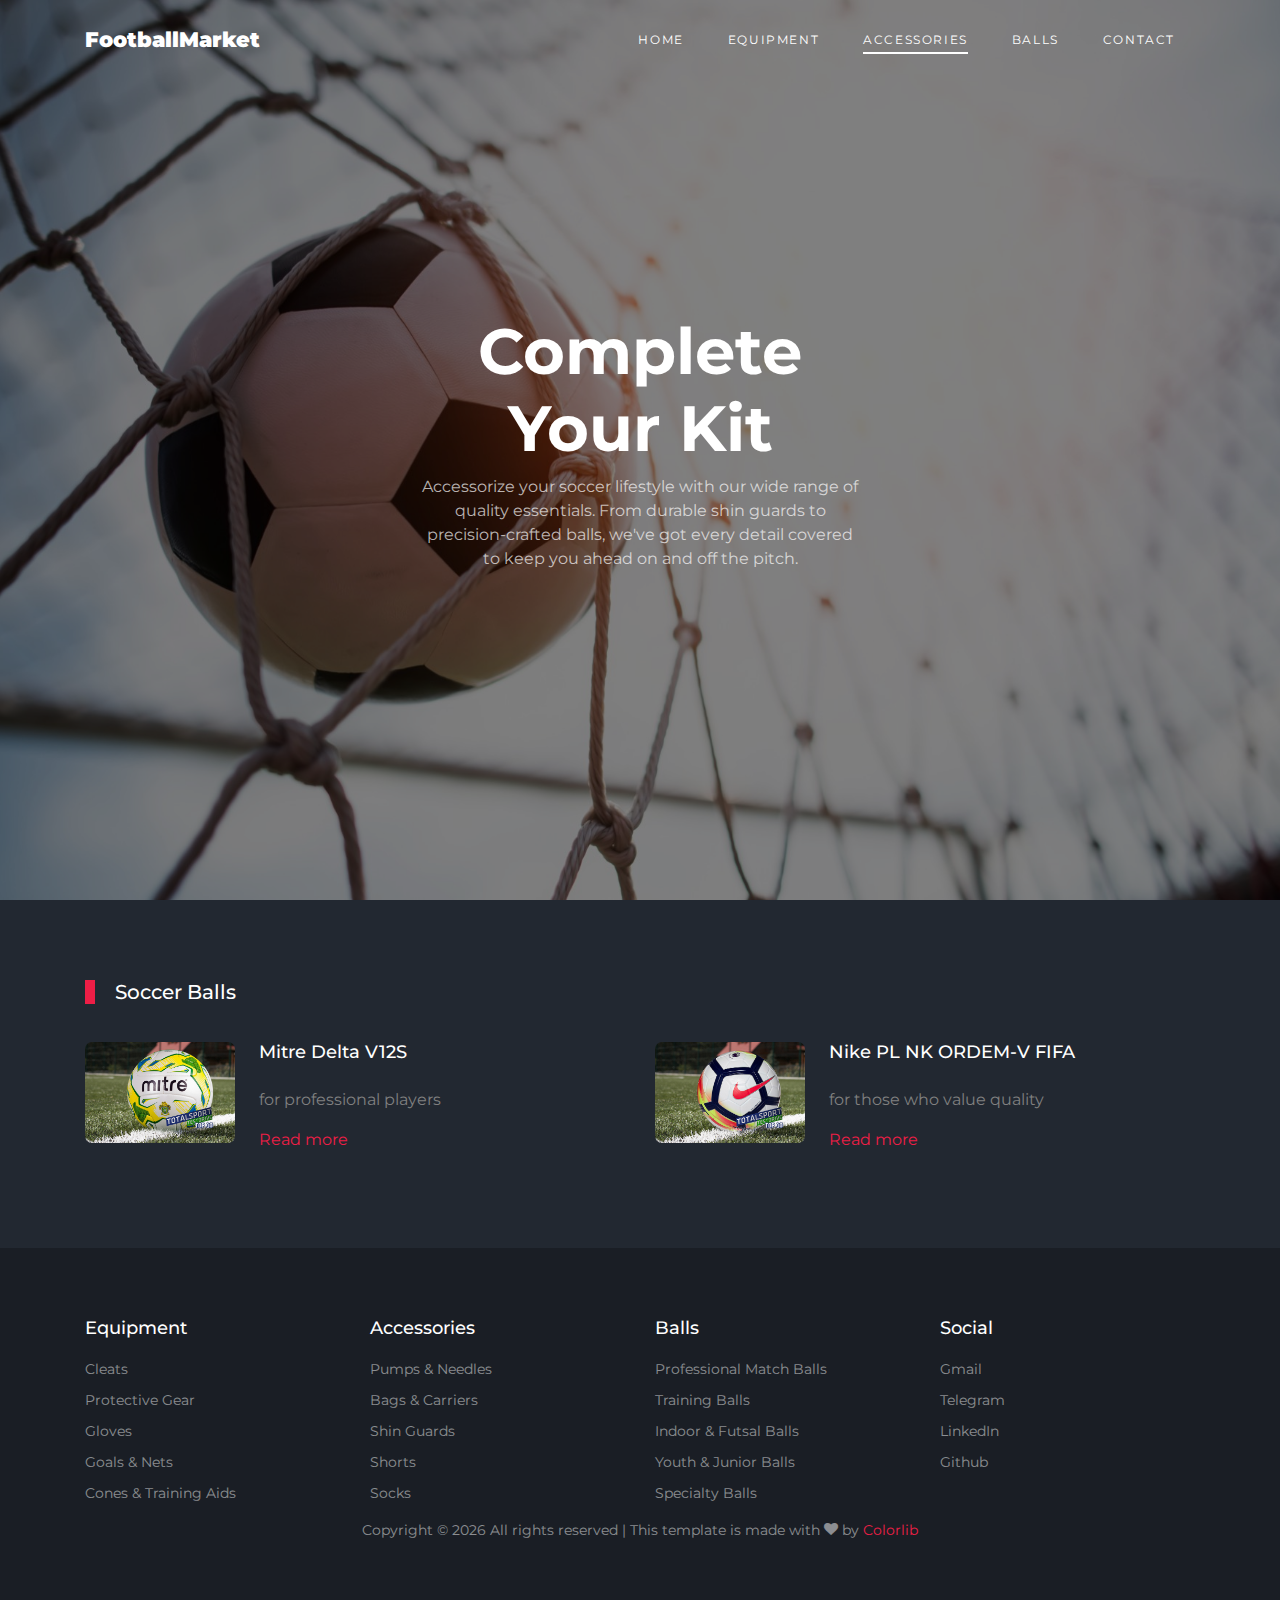
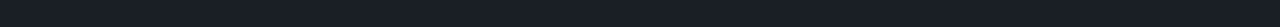
==== accessories.html @ 82649ed8 "Initial commit" ====
<!DOCTYPE html>
<html lang="en">

  <head>
    <title>FootballMarket</title>
    <meta charset="utf-8">
    <meta name="viewport" content="width=device-width, initial-scale=1, shrink-to-fit=no">
    <link href="https://fonts.googleapis.com/css2?family=Montserrat:wght@400;700&display=swap" rel="stylesheet">
    <link rel="stylesheet" href="fonts/icomoon/style.css">
    <link rel="stylesheet" href="css/style.css">
  </head>

  <body>

    <div class="site-wrap">

      <div class="site-mobile-menu site-navbar-target">
        <div class="site-mobile-menu-header">
          <div class="site-mobile-menu-close">
            <span class="icon-close2 js-menu-toggle"></span>
          </div>
        </div>
        <div class="site-mobile-menu-body"></div>
      </div>


      <header class="site-navbar py-4" role="banner">

        <div class="container">
          <div class="d-flex align-items-center">
            <div class="site-logo">
              <a href="index.html">
                FootballMarket
              </a>
            </div>
            <div class="ml-auto">
              <nav class="site-navigation position-relative text-right" role="navigation">
                <ul class="site-menu main-menu js-clone-nav mr-auto d-none d-lg-block">
                  <li><a href="index.html" class="nav-link">Home</a></li>
                  <li><a href="equipment.html" class="nav-link">Equipment</a></li>
                  <li class="active"><a href="accessories.html" class="nav-link">Accessories</a></li>
                  <li><a href="balls.html" class="nav-link">Balls</a></li>
                  <li><a href="contact.html" class="nav-link">Contact</a></li>
                </ul>
              </nav>

              <a href="#"
                class="d-inline-block d-lg-none site-menu-toggle js-menu-toggle text-black float-right text-white"><span
                  class="icon-menu h3 text-white"></span></a>
            </div>
          </div>
        </div>

      </header>

      <div class="hero overlay" style="background-image: url('images/bg_3.jpg');">
        <div class="container">
          <div class="row align-items-center">
            <div class="col-lg-5 mx-auto text-center">
              <h1 class="text-white">Complete Your Kit</h1>
              <p>Accessorize your soccer lifestyle with our wide range of quality essentials. From durable shin guards
                to precision-crafted balls, we've got every detail covered to keep you ahead on and off the pitch.</p>
            </div>
          </div>
        </div>
      </div>

      <div class="container site-section">
        <div class="row">
          <div class="col-6 title-section">
            <h2 class="heading">Soccer Balls</h2>
          </div>
        </div>
        <div class="row">
          <div class="col-lg-6">
            <div class="custom-media d-flex">
              <div class="img mr-4">
                <a href="/balls.html">
                  <img src="images/balls/7.jpg" alt="Image" class="img-fluid">
                </a>
              </div>
              <div class="text">
                <h3 class="mb-4"><a href="/balls.html">Mitre Delta V12S</a></h3>
                <p>for professional players
                </p>
                <p><a href="/balls.html">Read more</a></p>
              </div>
            </div>
          </div>
          <div class="col-lg-6">
            <div class="custom-media d-flex">
              <div class="img mr-4">
                <a href="/balls.html">
                  <img src="images/balls/5.jpg" alt="Image" class="img-fluid">
                </a>
              </div>
              <div class="text">
                <h3 class="mb-4"><a href="/balls.html">Nike PL NK ORDEM-V FIFA</a></h3>
                <p>for those who value quality
                </p>
                <p><a href="/balls.html">Read more</a></p>
              </div>
            </div>
          </div>
        </div>
      </div>

      <footer class="footer-section">
        <div class="container">
          <div class="row">
            <div class="col-lg-3">
              <div class="widget mb-3">
                <h3>Equipment</h3>
                <ul class="list-unstyled links">
                  <li><a href="equipment.html">Cleats</a></li>
                  <li><a href="equipment.html">Protective Gear</a></li>
                  <li><a href="equipment.html">Gloves</a></li>
                  <li><a href="equipment.html">Goals & Nets</a></li>
                  <li><a href="equipment.html">Cones & Training Aids</a></li>
                </ul>
              </div>
            </div>
            <div class="col-lg-3">
              <div class="widget mb-3">
                <h3>Accessories</h3>
                <ul class="list-unstyled links">
                  <li><a href="accessories.html">Pumps & Needles</a></li>
                  <li><a href="accessories.html">Bags & Carriers</a></li>
                  <li><a href="accessories.html">Shin Guards</a></li>
                  <li><a href="accessories.html">Shorts</a></li>
                  <li><a href="accessories.html">Socks</a></li>
                </ul>
              </div>
            </div>
            <div class="col-lg-3">
              <div class="widget mb-3">
                <h3>Balls</h3>
                <ul class="list-unstyled links">
                  <li><a href="balls.html">Professional Match Balls</a></li>
                  <li><a href="balls.html">Training Balls</a></li>
                  <li><a href="balls.html">Indoor & Futsal Balls</a></li>
                  <li><a href="balls.html">Youth & Junior Balls</a></li>
                  <li><a href="balls.html">Specialty Balls</a></li>
                </ul>
              </div>
            </div>

            <div class="col-lg-3">
              <div class="widget mb-3">
                <h3>Social</h3>
                <ul class="list-unstyled links">
                  <li><a href="mailto:dmytro.fefelov@gmail.com">Gmail</a></li>
                  <li><a href="https://t.me/reseneweb">Telegram</a></li>
                  <li><a href="https://www.linkedin.com/in/dmytro-fefelov">LinkedIn</a></li>
                  <li><a href="https://github.com/reseneweb">Github</a></li>
                </ul>
              </div>
            </div>
          </div>

          <div class="row text-center">
            <div class="col-md-12">
              <div class=" pt-5">
                <p>
                  Copyright &copy;
                  <script>
                    document.write(new Date().getFullYear());
                  </script> All rights reserved | This template is made with <i class="icon-heart"
                    aria-hidden="true"></i> by <a href="https://colorlib.com" target="_blank">Colorlib</a>
                </p>
              </div>
            </div>
          </div>
        </div>
      </footer>
    </div>
  </body>
</html>
---- fonts/icomoon/style.css ----
@font-face {
  font-family: 'icomoon';
  src:  url('fonts/icomoon.eot?10si43');
  src:  url('fonts/icomoon.eot?10si43#iefix') format('embedded-opentype'),
    url('fonts/icomoon.ttf?10si43') format('truetype'),
    url('fonts/icomoon.woff?10si43') format('woff'),
    url('fonts/icomoon.svg?10si43#icomoon') format('svg');
  font-weight: normal;
  font-style: normal;
}

[class^="icon-"], [class*=" icon-"] {
  /* use !important to prevent issues with browser extensions that change fonts */
  font-family: 'icomoon' !important;
  speak: none;
  font-style: normal;
  font-weight: normal;
  font-variant: normal;
  text-transform: none;
  line-height: 1;

  /* Better Font Rendering =========== */
  -webkit-font-smoothing: antialiased;
  -moz-osx-font-smoothing: grayscale;
}

.icon-asterisk:before {
  content: "\f069";
}
.icon-plus:before {
  content: "\f067";
}
.icon-question:before {
  content: "\f128";
}
.icon-minus:before {
  content: "\f068";
}
.icon-glass:before {
  content: "\f000";
}
.icon-music:before {
  content: "\f001";
}
.icon-search:before {
  content: "\f002";
}
.icon-envelope-o:before {
  content: "\f003";
}
.icon-heart:before {
  content: "\f004";
}
.icon-star:before {
  content: "\f005";
}
.icon-star-o:before {
  content: "\f006";
}
.icon-user:before {
  content: "\f007";
}
.icon-film:before {
  content: "\f008";
}
.icon-th-large:before {
  content: "\f009";
}
.icon-th:before {
  content: "\f00a";
}
.icon-th-list:before {
  content: "\f00b";
}
.icon-check:before {
  content: "\f00c";
}
.icon-close:before {
  content: "\f00d";
}
.icon-remove:before {
  content: "\f00d";
}
.icon-times:before {
  content: "\f00d";
}
.icon-search-plus:before {
  content: "\f00e";
}
.icon-search-minus:before {
  content: "\f010";
}
.icon-power-off:before {
  content: "\f011";
}
.icon-signal:before {
  content: "\f012";
}
.icon-cog:before {
  content: "\f013";
}
.icon-gear:before {
  content: "\f013";
}
.icon-trash-o:before {
  content: "\f014";
}
.icon-home:before {
  content: "\f015";
}
.icon-file-o:before {
  content: "\f016";
}
.icon-clock-o:before {
  content: "\f017";
}
.icon-road:before {
  content: "\f018";
}
.icon-download:before {
  content: "\f019";
}
.icon-arrow-circle-o-down:before {
  content: "\f01a";
}
.icon-arrow-circle-o-up:before {
  content: "\f01b";
}
.icon-inbox:before {
  content: "\f01c";
}
.icon-play-circle-o:before {
  content: "\f01d";
}
.icon-repeat:before {
  content: "\f01e";
}
.icon-rotate-right:before {
  content: "\f01e";
}
.icon-refresh:before {
  content: "\f021";
}
.icon-list-alt:before {
  content: "\f022";
}
.icon-lock:before {
  content: "\f023";
}
.icon-flag:before {
  content: "\f024";
}
.icon-headphones:before {
  content: "\f025";
}
.icon-volume-off:before {
  content: "\f026";
}
.icon-volume-down:before {
  content: "\f027";
}
.icon-volume-up:before {
  content: "\f028";
}
.icon-qrcode:before {
  content: "\f029";
}
.icon-barcode:before {
  content: "\f02a";
}
.icon-tag:before {
  content: "\f02b";
}
.icon-tags:before {
  content: "\f02c";
}
.icon-book:before {
  content: "\f02d";
}
.icon-bookmark:before {
  content: "\f02e";
}
.icon-print:before {
  content: "\f02f";
}
.icon-camera:before {
  content: "\f030";
}
.icon-font:before {
  content: "\f031";
}
.icon-bold:before {
  content: "\f032";
}
.icon-italic:before {
  content: "\f033";
}
.icon-text-height:before {
  content: "\f034";
}
.icon-text-width:before {
  content: "\f035";
}
.icon-align-left:before {
  content: "\f036";
}
.icon-align-center:before {
  content: "\f037";
}
.icon-align-right:before {
  content: "\f038";
}
.icon-align-justify:before {
  content: "\f039";
}
.icon-list:before {
  content: "\f03a";
}
.icon-dedent:before {
  content: "\f03b";
}
.icon-outdent:before {
  content: "\f03b";
}
.icon-indent:before {
  content: "\f03c";
}
.icon-video-camera:before {
  content: "\f03d";
}
.icon-image:before {
  content: "\f03e";
}
.icon-photo:before {
  content: "\f03e";
}
.icon-picture-o:before {
  content: "\f03e";
}
.icon-pencil:before {
  content: "\f040";
}
.icon-map-marker:before {
  content: "\f041";
}
.icon-adjust:before {
  content: "\f042";
}
.icon-tint:before {
  content: "\f043";
}
.icon-edit:before {
  content: "\f044";
}
.icon-pencil-square-o:before {
  content: "\f044";
}
.icon-share-square-o:before {
  content: "\f045";
}
.icon-check-square-o:before {
  content: "\f046";
}
.icon-arrows:before {
  content: "\f047";
}
.icon-step-backward:before {
  content: "\f048";
}
.icon-fast-backward:before {
  content: "\f049";
}
.icon-backward:before {
  content: "\f04a";
}
.icon-play:before {
  content: "\f04b";
}
.icon-pause:before {
  content: "\f04c";
}
.icon-stop:before {
  content: "\f04d";
}
.icon-forward:before {
  content: "\f04e";
}
.icon-fast-forward:before {
  content: "\f050";
}
.icon-step-forward:before {
  content: "\f051";
}
.icon-eject:before {
  content: "\f052";
}
.icon-chevron-left:before {
  content: "\f053";
}
.icon-chevron-right:before {
  content: "\f054";
}
.icon-plus-circle:before {
  content: "\f055";
}
.icon-minus-circle:before {
  content: "\f056";
}
.icon-times-circle:before {
  content: "\f057";
}
.icon-check-circle:before {
  content: "\f058";
}
.icon-question-circle:before {
  content: "\f059";
}
.icon-info-circle:before {
  content: "\f05a";
}
.icon-crosshairs:before {
  content: "\f05b";
}
.icon-times-circle-o:before {
  content: "\f05c";
}
.icon-check-circle-o:before {
  content: "\f05d";
}
.icon-ban:before {
  content: "\f05e";
}
.icon-arrow-left:before {
  content: "\f060";
}
.icon-arrow-right:before {
  content: "\f061";
}
.icon-arrow-up:before {
  content: "\f062";
}
.icon-arrow-down:before {
  content: "\f063";
}
.icon-mail-forward:before {
  content: "\f064";
}
.icon-share:before {
  content: "\f064";
}
.icon-expand:before {
  content: "\f065";
}
.icon-compress:before {
  content: "\f066";
}
.icon-exclamation-circle:before {
  content: "\f06a";
}
.icon-gift:before {
  content: "\f06b";
}
.icon-leaf:before {
  content: "\f06c";
}
.icon-fire:before {
  content: "\f06d";
}
.icon-eye:before {
  content: "\f06e";
}
.icon-eye-slash:before {
  content: "\f070";
}
.icon-exclamation-triangle:before {
  content: "\f071";
}
.icon-warning:before {
  content: "\f071";
}
.icon-plane:before {
  content: "\f072";
}
.icon-calendar:before {
  content: "\f073";
}
.icon-random:before {
  content: "\f074";
}
.icon-comment:before {
  content: "\f075";
}
.icon-magnet:before {
  content: "\f076";
}
.icon-chevron-up:before {
  content: "\f077";
}
.icon-chevron-down:before {
  content: "\f078";
}
.icon-retweet:before {
  content: "\f079";
}
.icon-shopping-cart:before {
  content: "\f07a";
}
.icon-folder:before {
  content: "\f07b";
}
.icon-folder-open:before {
  content: "\f07c";
}
.icon-arrows-v:before {
  content: "\f07d";
}
.icon-arrows-h:before {
  content: "\f07e";
}
.icon-bar-chart:before {
  content: "\f080";
}
.icon-bar-chart-o:before {
  content: "\f080";
}
.icon-twitter-square:before {
  content: "\f081";
}
.icon-facebook-square:before {
  content: "\f082";
}
.icon-camera-retro:before {
  content: "\f083";
}
.icon-key:before {
  content: "\f084";
}
.icon-cogs:before {
  content: "\f085";
}
.icon-gears:before {
  content: "\f085";
}
.icon-comments:before {
  content: "\f086";
}
.icon-thumbs-o-up:before {
  content: "\f087";
}
.icon-thumbs-o-down:before {
  content: "\f088";
}
.icon-star-half:before {
  content: "\f089";
}
.icon-heart-o:before {
  content: "\f08a";
}
.icon-sign-out:before {
  content: "\f08b";
}
.icon-linkedin-square:before {
  content: "\f08c";
}
.icon-thumb-tack:before {
  content: "\f08d";
}
.icon-external-link:before {
  content: "\f08e";
}
.icon-sign-in:before {
  content: "\f090";
}
.icon-trophy:before {
  content: "\f091";
}
.icon-github-square:before {
  content: "\f092";
}
.icon-upload:before {
  content: "\f093";
}
.icon-lemon-o:before {
  content: "\f094";
}
.icon-phone:before {
  content: "\f095";
}
.icon-square-o:before {
  content: "\f096";
}
.icon-bookmark-o:before {
  content: "\f097";
}
.icon-phone-square:before {
  content: "\f098";
}
.icon-twitter:before {
  content: "\f099";
}
.icon-facebook:before {
  content: "\f09a";
}
.icon-facebook-f:before {
  content: "\f09a";
}
.icon-github:before {
  content: "\f09b";
}
.icon-unlock:before {
  content: "\f09c";
}
.icon-credit-card:before {
  content: "\f09d";
}
.icon-feed:before {
  content: "\f09e";
}
.icon-rss:before {
  content: "\f09e";
}
.icon-hdd-o:before {
  content: "\f0a0";
}
.icon-bullhorn:before {
  content: "\f0a1";
}
.icon-bell-o:before {
  content: "\f0a2";
}
.icon-certificate:before {
  content: "\f0a3";
}
.icon-hand-o-right:before {
  content: "\f0a4";
}
.icon-hand-o-left:before {
  content: "\f0a5";
}
.icon-hand-o-up:before {
  content: "\f0a6";
}
.icon-hand-o-down:before {
  content: "\f0a7";
}
.icon-arrow-circle-left:before {
  content: "\f0a8";
}
.icon-arrow-circle-right:before {
  content: "\f0a9";
}
.icon-arrow-circle-up:before {
  content: "\f0aa";
}
.icon-arrow-circle-down:before {
  content: "\f0ab";
}
.icon-globe:before {
  content: "\f0ac";
}
.icon-wrench:before {
  content: "\f0ad";
}
.icon-tasks:before {
  content: "\f0ae";
}
.icon-filter:before {
  content: "\f0b0";
}
.icon-briefcase:before {
  content: "\f0b1";
}
.icon-arrows-alt:before {
  content: "\f0b2";
}
.icon-group:before {
  content: "\f0c0";
}
.icon-users:before {
  content: "\f0c0";
}
.icon-chain:before {
  content: "\f0c1";
}
.icon-link:before {
  content: "\f0c1";
}
.icon-cloud:before {
  content: "\f0c2";
}
.icon-flask:before {
  content: "\f0c3";
}
.icon-cut:before {
  content: "\f0c4";
}
.icon-scissors:before {
  content: "\f0c4";
}
.icon-copy:before {
  content: "\f0c5";
}
.icon-files-o:before {
  content: "\f0c5";
}
.icon-paperclip:before {
  content: "\f0c6";
}
.icon-floppy-o:before {
  content: "\f0c7";
}
.icon-save:before {
  content: "\f0c7";
}
.icon-square:before {
  content: "\f0c8";
}
.icon-bars:before {
  content: "\f0c9";
}
.icon-navicon:before {
  content: "\f0c9";
}
.icon-reorder:before {
  content: "\f0c9";
}
.icon-list-ul:before {
  content: "\f0ca";
}
.icon-list-ol:before {
  content: "\f0cb";
}
.icon-strikethrough:before {
  content: "\f0cc";
}
.icon-underline:before {
  content: "\f0cd";
}
.icon-table:before {
  content: "\f0ce";
}
.icon-magic:before {
  content: "\f0d0";
}
.icon-truck:before {
  content: "\f0d1";
}
.icon-pinterest:before {
  content: "\f0d2";
}
.icon-pinterest-square:before {
  content: "\f0d3";
}
.icon-google-plus-square:before {
  content: "\f0d4";
}
.icon-google-plus:before {
  content: "\f0d5";
}
.icon-money:before {
  content: "\f0d6";
}
.icon-caret-down:before {
  content: "\f0d7";
}
.icon-caret-up:before {
  content: "\f0d8";
}
.icon-caret-left:before {
  content: "\f0d9";
}
.icon-caret-right:before {
  content: "\f0da";
}
.icon-columns:before {
  content: "\f0db";
}
.icon-sort:before {
  content: "\f0dc";
}
.icon-unsorted:before {
  content: "\f0dc";
}
.icon-sort-desc:before {
  content: "\f0dd";
}
.icon-sort-down:before {
  content: "\f0dd";
}
.icon-sort-asc:before {
  content: "\f0de";
}
.icon-sort-up:before {
  content: "\f0de";
}
.icon-envelope:before {
  content: "\f0e0";
}
.icon-linkedin:before {
  content: "\f0e1";
}
.icon-rotate-left:before {
  content: "\f0e2";
}
.icon-undo:before {
  content: "\f0e2";
}
.icon-gavel:before {
  content: "\f0e3";
}
.icon-legal:before {
  content: "\f0e3";
}
.icon-dashboard:before {
  content: "\f0e4";
}
.icon-tachometer:before {
  content: "\f0e4";
}
.icon-comment-o:before {
  content: "\f0e5";
}
.icon-comments-o:before {
  content: "\f0e6";
}
.icon-bolt:before {
  content: "\f0e7";
}
.icon-flash:before {
  content: "\f0e7";
}
.icon-sitemap:before {
  content: "\f0e8";
}
.icon-umbrella:before {
  content: "\f0e9";
}
.icon-clipboard:before {
  content: "\f0ea";
}
.icon-paste:before {
  content: "\f0ea";
}
.icon-lightbulb-o:before {
  content: "\f0eb";
}
.icon-exchange:before {
  content: "\f0ec";
}
.icon-cloud-download:before {
  content: "\f0ed";
}
.icon-cloud-upload:before {
  content: "\f0ee";
}
.icon-user-md:before {
  content: "\f0f0";
}
.icon-stethoscope:before {
  content: "\f0f1";
}
.icon-suitcase:before {
  content: "\f0f2";
}
.icon-bell:before {
  content: "\f0f3";
}
.icon-coffee:before {
  content: "\f0f4";
}
.icon-cutlery:before {
  content: "\f0f5";
}
.icon-file-text-o:before {
  content: "\f0f6";
}
.icon-building-o:before {
  content: "\f0f7";
}
.icon-hospital-o:before {
  content: "\f0f8";
}
.icon-ambulance:before {
  content: "\f0f9";
}
.icon-medkit:before {
  content: "\f0fa";
}
.icon-fighter-jet:before {
  content: "\f0fb";
}
.icon-beer:before {
  content: "\f0fc";
}
.icon-h-square:before {
  content: "\f0fd";
}
.icon-plus-square:before {
  content: "\f0fe";
}
.icon-angle-double-left:before {
  content: "\f100";
}
.icon-angle-double-right:before {
  content: "\f101";
}
.icon-angle-double-up:before {
  content: "\f102";
}
.icon-angle-double-down:before {
  content: "\f103";
}
.icon-angle-left:before {
  content: "\f104";
}
.icon-angle-right:before {
  content: "\f105";
}
.icon-angle-up:before {
  content: "\f106";
}
.icon-angle-down:before {
  content: "\f107";
}
.icon-desktop:before {
  content: "\f108";
}
.icon-laptop:before {
  content: "\f109";
}
.icon-tablet:before {
  content: "\f10a";
}
.icon-mobile:before {
  content: "\f10b";
}
.icon-mobile-phone:before {
  content: "\f10b";
}
.icon-circle-o:before {
  content: "\f10c";
}
.icon-quote-left:before {
  content: "\f10d";
}
.icon-quote-right:before {
  content: "\f10e";
}
.icon-spinner:before {
  content: "\f110";
}
.icon-circle:before {
  content: "\f111";
}
.icon-mail-reply:before {
  content: "\f112";
}
.icon-reply:before {
  content: "\f112";
}
.icon-github-alt:before {
  content: "\f113";
}
.icon-folder-o:before {
  content: "\f114";
}
.icon-folder-open-o:before {
  content: "\f115";
}
.icon-smile-o:before {
  content: "\f118";
}
.icon-frown-o:before {
  content: "\f119";
}
.icon-meh-o:before {
  content: "\f11a";
}
.icon-gamepad:before {
  content: "\f11b";
}
.icon-keyboard-o:before {
  content: "\f11c";
}
.icon-flag-o:before {
  content: "\f11d";
}
.icon-flag-checkered:before {
  content: "\f11e";
}
.icon-terminal:before {
  content: "\f120";
}
.icon-code:before {
  content: "\f121";
}
.icon-mail-reply-all:before {
  content: "\f122";
}
.icon-reply-all:before {
  content: "\f122";
}
.icon-star-half-empty:before {
  content: "\f123";
}
.icon-star-half-full:before {
  content: "\f123";
}
.icon-star-half-o:before {
  content: "\f123";
}
.icon-location-arrow:before {
  content: "\f124";
}
.icon-crop:before {
  content: "\f125";
}
.icon-code-fork:before {
  content: "\f126";
}
.icon-chain-broken:before {
  content: "\f127";
}
.icon-unlink:before {
  content: "\f127";
}
.icon-info:before {
  content: "\f129";
}
.icon-exclamation:before {
  content: "\f12a";
}
.icon-superscript:before {
  content: "\f12b";
}
.icon-subscript:before {
  content: "\f12c";
}
.icon-eraser:before {
  content: "\f12d";
}
.icon-puzzle-piece:before {
  content: "\f12e";
}
.icon-microphone:before {
  content: "\f130";
}
.icon-microphone-slash:before {
  content: "\f131";
}
.icon-shield:before {
  content: "\f132";
}
.icon-calendar-o:before {
  content: "\f133";
}
.icon-fire-extinguisher:before {
  content: "\f134";
}
.icon-rocket:before {
  content: "\f135";
}
.icon-maxcdn:before {
  content: "\f136";
}
.icon-chevron-circle-left:before {
  content: "\f137";
}
.icon-chevron-circle-right:before {
  content: "\f138";
}
.icon-chevron-circle-up:before {
  content: "\f139";
}
.icon-chevron-circle-down:before {
  content: "\f13a";
}
.icon-html5:before {
  content: "\f13b";
}
.icon-css3:before {
  content: "\f13c";
}
.icon-anchor:before {
  content: "\f13d";
}
.icon-unlock-alt:before {
  content: "\f13e";
}
.icon-bullseye:before {
  content: "\f140";
}
.icon-ellipsis-h:before {
  content: "\f141";
}
.icon-ellipsis-v:before {
  content: "\f142";
}
.icon-rss-square:before {
  content: "\f143";
}
.icon-play-circle:before {
  content: "\f144";
}
.icon-ticket:before {
  content: "\f145";
}
.icon-minus-square:before {
  content: "\f146";
}
.icon-minus-square-o:before {
  content: "\f147";
}
.icon-level-up:before {
  content: "\f148";
}
.icon-level-down:before {
  content: "\f149";
}
.icon-check-square:before {
  content: "\f14a";
}
.icon-pencil-square:before {
  content: "\f14b";
}
.icon-external-link-square:before {
  content: "\f14c";
}
.icon-share-square:before {
  content: "\f14d";
}
.icon-compass:before {
  content: "\f14e";
}
.icon-caret-square-o-down:before {
  content: "\f150";
}
.icon-toggle-down:before {
  content: "\f150";
}
.icon-caret-square-o-up:before {
  content: "\f151";
}
.icon-toggle-up:before {
  content: "\f151";
}
.icon-caret-square-o-right:before {
  content: "\f152";
}
.icon-toggle-right:before {
  content: "\f152";
}
.icon-eur:before {
  content: "\f153";
}
.icon-euro:before {
  content: "\f153";
}
.icon-gbp:before {
  content: "\f154";
}
.icon-dollar:before {
  content: "\f155";
}
.icon-usd:before {
  content: "\f155";
}
.icon-inr:before {
  content: "\f156";
}
.icon-rupee:before {
  content: "\f156";
}
.icon-cny:before {
  content: "\f157";
}
.icon-jpy:before {
  content: "\f157";
}
.icon-rmb:before {
  content: "\f157";
}
.icon-yen:before {
  content: "\f157";
}
.icon-rouble:before {
  content: "\f158";
}
.icon-rub:before {
  content: "\f158";
}
.icon-ruble:before {
  content: "\f158";
}
.icon-krw:before {
  content: "\f159";
}
.icon-won:before {
  content: "\f159";
}
.icon-bitcoin:before {
  content: "\f15a";
}
.icon-btc:before {
  content: "\f15a";
}
.icon-file:before {
  content: "\f15b";
}
.icon-file-text:before {
  content: "\f15c";
}
.icon-sort-alpha-asc:before {
  content: "\f15d";
}
.icon-sort-alpha-desc:before {
  content: "\f15e";
}
.icon-sort-amount-asc:before {
  content: "\f160";
}
.icon-sort-amount-desc:before {
  content: "\f161";
}
.icon-sort-numeric-asc:before {
  content: "\f162";
}
.icon-sort-numeric-desc:before {
  content: "\f163";
}
.icon-thumbs-up:before {
  content: "\f164";
}
.icon-thumbs-down:before {
  content: "\f165";
}
.icon-youtube-square:before {
  content: "\f166";
}
.icon-youtube:before {
  content: "\f167";
}
.icon-xing:before {
  content: "\f168";
}
.icon-xing-square:before {
  content: "\f169";
}
.icon-youtube-play:before {
  content: "\f16a";
}
.icon-dropbox:before {
  content: "\f16b";
}
.icon-stack-overflow:before {
  content: "\f16c";
}
.icon-instagram:before {
  content: "\f16d";
}
.icon-flickr:before {
  content: "\f16e";
}
.icon-adn:before {
  content: "\f170";
}
.icon-bitbucket:before {
  content: "\f171";
}
.icon-bitbucket-square:before {
  content: "\f172";
}
.icon-tumblr:before {
  content: "\f173";
}
.icon-tumblr-square:before {
  content: "\f174";
}
.icon-long-arrow-down:before {
  content: "\f175";
}
.icon-long-arrow-up:before {
  content: "\f176";
}
.icon-long-arrow-left:before {
  content: "\f177";
}
.icon-long-arrow-right:before {
  content: "\f178";
}
.icon-apple:before {
  content: "\f179";
}
.icon-windows:before {
  content: "\f17a";
}
.icon-android:before {
  content: "\f17b";
}
.icon-linux:before {
  content: "\f17c";
}
.icon-dribbble:before {
  content: "\f17d";
}
.icon-skype:before {
  content: "\f17e";
}
.icon-foursquare:before {
  content: "\f180";
}
.icon-trello:before {
  content: "\f181";
}
.icon-female:before {
  content: "\f182";
}
.icon-male:before {
  content: "\f183";
}
.icon-gittip:before {
  content: "\f184";
}
.icon-gratipay:before {
  content: "\f184";
}
.icon-sun-o:before {
  content: "\f185";
}
.icon-moon-o:before {
  content: "\f186";
}
.icon-archive:before {
  content: "\f187";
}
.icon-bug:before {
  content: "\f188";
}
.icon-vk:before {
  content: "\f189";
}
.icon-weibo:before {
  content: "\f18a";
}
.icon-renren:before {
  content: "\f18b";
}
.icon-pagelines:before {
  content: "\f18c";
}
.icon-stack-exchange:before {
  content: "\f18d";
}
.icon-arrow-circle-o-right:before {
  content: "\f18e";
}
.icon-arrow-circle-o-left:before {
  content: "\f190";
}
.icon-caret-square-o-left:before {
  content: "\f191";
}
.icon-toggle-left:before {
  content: "\f191";
}
.icon-dot-circle-o:before {
  content: "\f192";
}
.icon-wheelchair:before {
  content: "\f193";
}
.icon-vimeo-square:before {
  content: "\f194";
}
.icon-try:before {
  content: "\f195";
}
.icon-turkish-lira:before {
  content: "\f195";
}
.icon-plus-square-o:before {
  content: "\f196";
}
.icon-space-shuttle:before {
  content: "\f197";
}
.icon-slack:before {
  content: "\f198";
}
.icon-envelope-square:before {
  content: "\f199";
}
.icon-wordpress:before {
  content: "\f19a";
}
.icon-openid:before {
  content: "\f19b";
}
.icon-bank:before {
  content: "\f19c";
}
.icon-institution:before {
  content: "\f19c";
}
.icon-university:before {
  content: "\f19c";
}
.icon-graduation-cap:before {
  content: "\f19d";
}
.icon-mortar-board:before {
  content: "\f19d";
}
.icon-yahoo:before {
  content: "\f19e";
}
.icon-google:before {
  content: "\f1a0";
}
.icon-reddit:before {
  content: "\f1a1";
}
.icon-reddit-square:before {
  content: "\f1a2";
}
.icon-stumbleupon-circle:before {
  content: "\f1a3";
}
.icon-stumbleupon:before {
  content: "\f1a4";
}
.icon-delicious:before {
  content: "\f1a5";
}
.icon-digg:before {
  content: "\f1a6";
}
.icon-pied-piper-pp:before {
  content: "\f1a7";
}
.icon-pied-piper-alt:before {
  content: "\f1a8";
}
.icon-drupal:before {
  content: "\f1a9";
}
.icon-joomla:before {
  content: "\f1aa";
}
.icon-language:before {
  content: "\f1ab";
}
.icon-fax:before {
  content: "\f1ac";
}
.icon-building:before {
  content: "\f1ad";
}
.icon-child:before {
  content: "\f1ae";
}
.icon-paw:before {
  content: "\f1b0";
}
.icon-spoon:before {
  content: "\f1b1";
}
.icon-cube:before {
  content: "\f1b2";
}
.icon-cubes:before {
  content: "\f1b3";
}
.icon-behance:before {
  content: "\f1b4";
}
.icon-behance-square:before {
  content: "\f1b5";
}
.icon-steam:before {
  content: "\f1b6";
}
.icon-steam-square:before {
  content: "\f1b7";
}
.icon-recycle:before {
  content: "\f1b8";
}
.icon-automobile:before {
  content: "\f1b9";
}
.icon-car:before {
  content: "\f1b9";
}
.icon-cab:before {
  content: "\f1ba";
}
.icon-taxi:before {
  content: "\f1ba";
}
.icon-tree:before {
  content: "\f1bb";
}
.icon-spotify:before {
  content: "\f1bc";
}
.icon-deviantart:before {
  content: "\f1bd";
}
.icon-soundcloud:before {
  content: "\f1be";
}
.icon-database:before {
  content: "\f1c0";
}
.icon-file-pdf-o:before {
  content: "\f1c1";
}
.icon-file-word-o:before {
  content: "\f1c2";
}
.icon-file-excel-o:before {
  content: "\f1c3";
}
.icon-file-powerpoint-o:before {
  content: "\f1c4";
}
.icon-file-image-o:before {
  content: "\f1c5";
}
.icon-file-photo-o:before {
  content: "\f1c5";
}
.icon-file-picture-o:before {
  content: "\f1c5";
}
.icon-file-archive-o:before {
  content: "\f1c6";
}
.icon-file-zip-o:before {
  content: "\f1c6";
}
.icon-file-audio-o:before {
  content: "\f1c7";
}
.icon-file-sound-o:before {
  content: "\f1c7";
}
.icon-file-movie-o:before {
  content: "\f1c8";
}
.icon-file-video-o:before {
  content: "\f1c8";
}
.icon-file-code-o:before {
  content: "\f1c9";
}
.icon-vine:before {
  content: "\f1ca";
}
.icon-codepen:before {
  content: "\f1cb";
}
.icon-jsfiddle:before {
  content: "\f1cc";
}
.icon-life-bouy:before {
  content: "\f1cd";
}
.icon-life-buoy:before {
  content: "\f1cd";
}
.icon-life-ring:before {
  content: "\f1cd";
}
.icon-life-saver:before {
  content: "\f1cd";
}
.icon-support:before {
  content: "\f1cd";
}
.icon-circle-o-notch:before {
  content: "\f1ce";
}
.icon-ra:before {
  content: "\f1d0";
}
.icon-rebel:before {
  content: "\f1d0";
}
.icon-resistance:before {
  content: "\f1d0";
}
.icon-empire:before {
  content: "\f1d1";
}
.icon-ge:before {
  content: "\f1d1";
}
.icon-git-square:before {
  content: "\f1d2";
}
.icon-git:before {
  content: "\f1d3";
}
.icon-hacker-news:before {
  content: "\f1d4";
}
.icon-y-combinator-square:before {
  content: "\f1d4";
}
.icon-yc-square:before {
  content: "\f1d4";
}
.icon-tencent-weibo:before {
  content: "\f1d5";
}
.icon-qq:before {
  content: "\f1d6";
}
.icon-wechat:before {
  content: "\f1d7";
}
.icon-weixin:before {
  content: "\f1d7";
}
.icon-paper-plane:before {
  content: "\f1d8";
}
.icon-send:before {
  content: "\f1d8";
}
.icon-paper-plane-o:before {
  content: "\f1d9";
}
.icon-send-o:before {
  content: "\f1d9";
}
.icon-history:before {
  content: "\f1da";
}
.icon-circle-thin:before {
  content: "\f1db";
}
.icon-header:before {
  content: "\f1dc";
}
.icon-paragraph:before {
  content: "\f1dd";
}
.icon-sliders:before {
  content: "\f1de";
}
.icon-share-alt:before {
  content: "\f1e0";
}
.icon-share-alt-square:before {
  content: "\f1e1";
}
.icon-bomb:before {
  content: "\f1e2";
}
.icon-futbol-o:before {
  content: "\f1e3";
}
.icon-soccer-ball-o:before {
  content: "\f1e3";
}
.icon-tty:before {
  content: "\f1e4";
}
.icon-binoculars:before {
  content: "\f1e5";
}
.icon-plug:before {
  content: "\f1e6";
}
.icon-slideshare:before {
  content: "\f1e7";
}
.icon-twitch:before {
  content: "\f1e8";
}
.icon-yelp:before {
  content: "\f1e9";
}
.icon-newspaper-o:before {
  content: "\f1ea";
}
.icon-wifi:before {
  content: "\f1eb";
}
.icon-calculator:before {
  content: "\f1ec";
}
.icon-paypal:before {
  content: "\f1ed";
}
.icon-google-wallet:before {
  content: "\f1ee";
}
.icon-cc-visa:before {
  content: "\f1f0";
}
.icon-cc-mastercard:before {
  content: "\f1f1";
}
.icon-cc-discover:before {
  content: "\f1f2";
}
.icon-cc-amex:before {
  content: "\f1f3";
}
.icon-cc-paypal:before {
  content: "\f1f4";
}
.icon-cc-stripe:before {
  content: "\f1f5";
}
.icon-bell-slash:before {
  content: "\f1f6";
}
.icon-bell-slash-o:before {
  content: "\f1f7";
}
.icon-trash:before {
  content: "\f1f8";
}
.icon-copyright:before {
  content: "\f1f9";
}
.icon-at:before {
  content: "\f1fa";
}
.icon-eyedropper:before {
  content: "\f1fb";
}
.icon-paint-brush:before {
  content: "\f1fc";
}
.icon-birthday-cake:before {
  content: "\f1fd";
}
.icon-area-chart:before {
  content: "\f1fe";
}
.icon-pie-chart:before {
  content: "\f200";
}
.icon-line-chart:before {
  content: "\f201";
}
.icon-lastfm:before {
  content: "\f202";
}
.icon-lastfm-square:before {
  content: "\f203";
}
.icon-toggle-off:before {
  content: "\f204";
}
.icon-toggle-on:before {
  content: "\f205";
}
.icon-bicycle:before {
  content: "\f206";
}
.icon-bus:before {
  content: "\f207";
}
.icon-ioxhost:before {
  content: "\f208";
}
.icon-angellist:before {
  content: "\f209";
}
.icon-cc:before {
  content: "\f20a";
}
.icon-ils:before {
  content: "\f20b";
}
.icon-shekel:before {
  content: "\f20b";
}
.icon-sheqel:before {
  content: "\f20b";
}
.icon-meanpath:before {
  content: "\f20c";
}
.icon-buysellads:before {
  content: "\f20d";
}
.icon-connectdevelop:before {
  content: "\f20e";
}
.icon-dashcube:before {
  content: "\f210";
}
.icon-forumbee:before {
  content: "\f211";
}
.icon-leanpub:before {
  content: "\f212";
}
.icon-sellsy:before {
  content: "\f213";
}
.icon-shirtsinbulk:before {
  content: "\f214";
}
.icon-simplybuilt:before {
  content: "\f215";
}
.icon-skyatlas:before {
  content: "\f216";
}
.icon-cart-plus:before {
  content: "\f217";
}
.icon-cart-arrow-down:before {
  content: "\f218";
}
.icon-diamond:before {
  content: "\f219";
}
.icon-ship:before {
  content: "\f21a";
}
.icon-user-secret:before {
  content: "\f21b";
}
.icon-motorcycle:before {
  content: "\f21c";
}
.icon-street-view:before {
  content: "\f21d";
}
.icon-heartbeat:before {
  content: "\f21e";
}
.icon-venus:before {
  content: "\f221";
}
.icon-mars:before {
  content: "\f222";
}
.icon-mercury:before {
  content: "\f223";
}
.icon-intersex:before {
  content: "\f224";
}
.icon-transgender:before {
  content: "\f224";
}
.icon-transgender-alt:before {
  content: "\f225";
}
.icon-venus-double:before {
  content: "\f226";
}
.icon-mars-double:before {
  content: "\f227";
}
.icon-venus-mars:before {
  content: "\f228";
}
.icon-mars-stroke:before {
  content: "\f229";
}
.icon-mars-stroke-v:before {
  content: "\f22a";
}
.icon-mars-stroke-h:before {
  content: "\f22b";
}
.icon-neuter:before {
  content: "\f22c";
}
.icon-genderless:before {
  content: "\f22d";
}
.icon-facebook-official:before {
  content: "\f230";
}
.icon-pinterest-p:before {
  content: "\f231";
}
.icon-whatsapp:before {
  content: "\f232";
}
.icon-server:before {
  content: "\f233";
}
.icon-user-plus:before {
  content: "\f234";
}
.icon-user-times:before {
  content: "\f235";
}
.icon-bed:before {
  content: "\f236";
}
.icon-hotel:before {
  content: "\f236";
}
.icon-viacoin:before {
  content: "\f237";
}
.icon-train:before {
  content: "\f238";
}
.icon-subway:before {
  content: "\f239";
}
.icon-medium:before {
  content: "\f23a";
}
.icon-y-combinator:before {
  content: "\f23b";
}
.icon-yc:before {
  content: "\f23b";
}
.icon-optin-monster:before {
  content: "\f23c";
}
.icon-opencart:before {
  content: "\f23d";
}
.icon-expeditedssl:before {
  content: "\f23e";
}
.icon-battery:before {
  content: "\f240";
}
.icon-battery-4:before {
  content: "\f240";
}
.icon-battery-full:before {
  content: "\f240";
}
.icon-battery-3:before {
  content: "\f241";
}
.icon-battery-three-quarters:before {
  content: "\f241";
}
.icon-battery-2:before {
  content: "\f242";
}
.icon-battery-half:before {
  content: "\f242";
}
.icon-battery-1:before {
  content: "\f243";
}
.icon-battery-quarter:before {
  content: "\f243";
}
.icon-battery-0:before {
  content: "\f244";
}
.icon-battery-empty:before {
  content: "\f244";
}
.icon-mouse-pointer:before {
  content: "\f245";
}
.icon-i-cursor:before {
  content: "\f246";
}
.icon-object-group:before {
  content: "\f247";
}
.icon-object-ungroup:before {
  content: "\f248";
}
.icon-sticky-note:before {
  content: "\f249";
}
.icon-sticky-note-o:before {
  content: "\f24a";
}
.icon-cc-jcb:before {
  content: "\f24b";
}
.icon-cc-diners-club:before {
  content: "\f24c";
}
.icon-clone:before {
  content: "\f24d";
}
.icon-balance-scale:before {
  content: "\f24e";
}
.icon-hourglass-o:before {
  content: "\f250";
}
.icon-hourglass-1:before {
  content: "\f251";
}
.icon-hourglass-start:before {
  content: "\f251";
}
.icon-hourglass-2:before {
  content: "\f252";
}
.icon-hourglass-half:before {
  content: "\f252";
}
.icon-hourglass-3:before {
  content: "\f253";
}
.icon-hourglass-end:before {
  content: "\f253";
}
.icon-hourglass:before {
  content: "\f254";
}
.icon-hand-grab-o:before {
  content: "\f255";
}
.icon-hand-rock-o:before {
  content: "\f255";
}
.icon-hand-paper-o:before {
  content: "\f256";
}
.icon-hand-stop-o:before {
  content: "\f256";
}
.icon-hand-scissors-o:before {
  content: "\f257";
}
.icon-hand-lizard-o:before {
  content: "\f258";
}
.icon-hand-spock-o:before {
  content: "\f259";
}
.icon-hand-pointer-o:before {
  content: "\f25a";
}
.icon-hand-peace-o:before {
  content: "\f25b";
}
.icon-trademark:before {
  content: "\f25c";
}
.icon-registered:before {
  content: "\f25d";
}
.icon-creative-commons:before {
  content: "\f25e";
}
.icon-gg:before {
  content: "\f260";
}
.icon-gg-circle:before {
  content: "\f261";
}
.icon-tripadvisor:before {
  content: "\f262";
}
.icon-odnoklassniki:before {
  content: "\f263";
}
.icon-odnoklassniki-square:before {
  content: "\f264";
}
.icon-get-pocket:before {
  content: "\f265";
}
.icon-wikipedia-w:before {
  content: "\f266";
}
.icon-safari:before {
  content: "\f267";
}
.icon-chrome:before {
  content: "\f268";
}
.icon-firefox:before {
  content: "\f269";
}
.icon-opera:before {
  content: "\f26a";
}
.icon-internet-explorer:before {
  content: "\f26b";
}
.icon-television:before {
  content: "\f26c";
}
.icon-tv:before {
  content: "\f26c";
}
.icon-contao:before {
  content: "\f26d";
}
.icon-500px:before {
  content: "\f26e";
}
.icon-amazon:before {
  content: "\f270";
}
.icon-calendar-plus-o:before {
  content: "\f271";
}
.icon-calendar-minus-o:before {
  content: "\f272";
}
.icon-calendar-times-o:before {
  content: "\f273";
}
.icon-calendar-check-o:before {
  content: "\f274";
}
.icon-industry:before {
  content: "\f275";
}
.icon-map-pin:before {
  content: "\f276";
}
.icon-map-signs:before {
  content: "\f277";
}
.icon-map-o:before {
  content: "\f278";
}
.icon-map:before {
  content: "\f279";
}
.icon-commenting:before {
  content: "\f27a";
}
.icon-commenting-o:before {
  content: "\f27b";
}
.icon-houzz:before {
  content: "\f27c";
}
.icon-vimeo:before {
  content: "\f27d";
}
.icon-black-tie:before {
  content: "\f27e";
}
.icon-fonticons:before {
  content: "\f280";
}
.icon-reddit-alien:before {
  content: "\f281";
}
.icon-edge:before {
  content: "\f282";
}
.icon-credit-card-alt:before {
  content: "\f283";
}
.icon-codiepie:before {
  content: "\f284";
}
.icon-modx:before {
  content: "\f285";
}
.icon-fort-awesome:before {
  content: "\f286";
}
.icon-usb:before {
  content: "\f287";
}
.icon-product-hunt:before {
  content: "\f288";
}
.icon-mixcloud:before {
  content: "\f289";
}
.icon-scribd:before {
  content: "\f28a";
}
.icon-pause-circle:before {
  content: "\f28b";
}
.icon-pause-circle-o:before {
  content: "\f28c";
}
.icon-stop-circle:before {
  content: "\f28d";
}
.icon-stop-circle-o:before {
  content: "\f28e";
}
.icon-shopping-bag:before {
  content: "\f290";
}
.icon-shopping-basket:before {
  content: "\f291";
}
.icon-hashtag:before {
  content: "\f292";
}
.icon-bluetooth:before {
  content: "\f293";
}
.icon-bluetooth-b:before {
  content: "\f294";
}
.icon-percent:before {
  content: "\f295";
}
.icon-gitlab:before {
  content: "\f296";
}
.icon-wpbeginner:before {
  content: "\f297";
}
.icon-wpforms:before {
  content: "\f298";
}
.icon-envira:before {
  content: "\f299";
}
.icon-universal-access:before {
  content: "\f29a";
}
.icon-wheelchair-alt:before {
  content: "\f29b";
}
.icon-question-circle-o:before {
  content: "\f29c";
}
.icon-blind:before {
  content: "\f29d";
}
.icon-audio-description:before {
  content: "\f29e";
}
.icon-volume-control-phone:before {
  content: "\f2a0";
}
.icon-braille:before {
  content: "\f2a1";
}
.icon-assistive-listening-systems:before {
  content: "\f2a2";
}
.icon-american-sign-language-interpreting:before {
  content: "\f2a3";
}
.icon-asl-interpreting:before {
  content: "\f2a3";
}
.icon-deaf:before {
  content: "\f2a4";
}
.icon-deafness:before {
  content: "\f2a4";
}
.icon-hard-of-hearing:before {
  content: "\f2a4";
}
.icon-glide:before {
  content: "\f2a5";
}
.icon-glide-g:before {
  content: "\f2a6";
}
.icon-sign-language:before {
  content: "\f2a7";
}
.icon-signing:before {
  content: "\f2a7";
}
.icon-low-vision:before {
  content: "\f2a8";
}
.icon-viadeo:before {
  content: "\f2a9";
}
.icon-viadeo-square:before {
  content: "\f2aa";
}
.icon-snapchat:before {
  content: "\f2ab";
}
.icon-snapchat-ghost:before {
  content: "\f2ac";
}
.icon-snapchat-square:before {
  content: "\f2ad";
}
.icon-pied-piper:before {
  content: "\f2ae";
}
.icon-first-order:before {
  content: "\f2b0";
}
.icon-yoast:before {
  content: "\f2b1";
}
.icon-themeisle:before {
  content: "\f2b2";
}
.icon-google-plus-circle:before {
  content: "\f2b3";
}
.icon-google-plus-official:before {
  content: "\f2b3";
}
.icon-fa:before {
  content: "\f2b4";
}
.icon-font-awesome:before {
  content: "\f2b4";
}
.icon-handshake-o:before {
  content: "\f2b5";
}
.icon-envelope-open:before {
  content: "\f2b6";
}
.icon-envelope-open-o:before {
  content: "\f2b7";
}
.icon-linode:before {
  content: "\f2b8";
}
.icon-address-book:before {
  content: "\f2b9";
}
.icon-address-book-o:before {
  content: "\f2ba";
}
.icon-address-card:before {
  content: "\f2bb";
}
.icon-vcard:before {
  content: "\f2bb";
}
.icon-address-card-o:before {
  content: "\f2bc";
}
.icon-vcard-o:before {
  content: "\f2bc";
}
.icon-user-circle:before {
  content: "\f2bd";
}
.icon-user-circle-o:before {
  content: "\f2be";
}
.icon-user-o:before {
  content: "\f2c0";
}
.icon-id-badge:before {
  content: "\f2c1";
}
.icon-drivers-license:before {
  content: "\f2c2";
}
.icon-id-card:before {
  content: "\f2c2";
}
.icon-drivers-license-o:before {
  content: "\f2c3";
}
.icon-id-card-o:before {
  content: "\f2c3";
}
.icon-quora:before {
  content: "\f2c4";
}
.icon-free-code-camp:before {
  content: "\f2c5";
}
.icon-telegram:before {
  content: "\f2c6";
}
.icon-thermometer:before {
  content: "\f2c7";
}
.icon-thermometer-4:before {
  content: "\f2c7";
}
.icon-thermometer-full:before {
  content: "\f2c7";
}
.icon-thermometer-3:before {
  content: "\f2c8";
}
.icon-thermometer-three-quarters:before {
  content: "\f2c8";
}
.icon-thermometer-2:before {
  content: "\f2c9";
}
.icon-thermometer-half:before {
  content: "\f2c9";
}
.icon-thermometer-1:before {
  content: "\f2ca";
}
.icon-thermometer-quarter:before {
  content: "\f2ca";
}
.icon-thermometer-0:before {
  content: "\f2cb";
}
.icon-thermometer-empty:before {
  content: "\f2cb";
}
.icon-shower:before {
  content: "\f2cc";
}
.icon-bath:before {
  content: "\f2cd";
}
.icon-bathtub:before {
  content: "\f2cd";
}
.icon-s15:before {
  content: "\f2cd";
}
.icon-podcast:before {
  content: "\f2ce";
}
.icon-window-maximize:before {
  content: "\f2d0";
}
.icon-window-minimize:before {
  content: "\f2d1";
}
.icon-window-restore:before {
  content: "\f2d2";
}
.icon-times-rectangle:before {
  content: "\f2d3";
}
.icon-window-close:before {
  content: "\f2d3";
}
.icon-times-rectangle-o:before {
  content: "\f2d4";
}
.icon-window-close-o:before {
  content: "\f2d4";
}
.icon-bandcamp:before {
  content: "\f2d5";
}
.icon-grav:before {
  content: "\f2d6";
}
.icon-etsy:before {
  content: "\f2d7";
}
.icon-imdb:before {
  content: "\f2d8";
}
.icon-ravelry:before {
  content: "\f2d9";
}
.icon-eercast:before {
  content: "\f2da";
}
.icon-microchip:before {
  content: "\f2db";
}
.icon-snowflake-o:before {
  content: "\f2dc";
}
.icon-superpowers:before {
  content: "\f2dd";
}
.icon-wpexplorer:before {
  content: "\f2de";
}
.icon-meetup:before {
  content: "\f2e0";
}
.icon-3d_rotation:before {
  content: "\e84d";
}
.icon-ac_unit:before {
  content: "\eb3b";
}
.icon-alarm:before {
  content: "\e855";
}
.icon-access_alarms:before {
  content: "\e191";
}
.icon-schedule:before {
  content: "\e8b5";
}
.icon-accessibility:before {
  content: "\e84e";
}
.icon-accessible:before {
  content: "\e914";
}
.icon-account_balance:before {
  content: "\e84f";
}
.icon-account_balance_wallet:before {
  content: "\e850";
}
.icon-account_box:before {
  content: "\e851";
}
.icon-account_circle:before {
  content: "\e853";
}
.icon-adb:before {
  content: "\e60e";
}
.icon-add:before {
  content: "\e145";
}
.icon-add_a_photo:before {
  content: "\e439";
}
.icon-alarm_add:before {
  content: "\e856";
}
.icon-add_alert:before {
  content: "\e003";
}
.icon-add_box:before {
  content: "\e146";
}
.icon-add_circle:before {
  content: "\e147";
}
.icon-control_point:before {
  content: "\e3ba";
}
.icon-add_location:before {
  content: "\e567";
}
.icon-add_shopping_cart:before {
  content: "\e854";
}
.icon-queue:before {
  content: "\e03c";
}
.icon-add_to_queue:before {
  content: "\e05c";
}
.icon-adjust2:before {
  content: "\e39e";
}
.icon-airline_seat_flat:before {
  content: "\e630";
}
.icon-airline_seat_flat_angled:before {
  content: "\e631";
}
.icon-airline_seat_individual_suite:before {
  content: "\e632";
}
.icon-airline_seat_legroom_extra:before {
  content: "\e633";
}
.icon-airline_seat_legroom_normal:before {
  content: "\e634";
}
.icon-airline_seat_legroom_reduced:before {
  content: "\e635";
}
.icon-airline_seat_recline_extra:before {
  content: "\e636";
}
.icon-airline_seat_recline_normal:before {
  content: "\e637";
}
.icon-flight:before {
  content: "\e539";
}
.icon-airplanemode_inactive:before {
  content: "\e194";
}
.icon-airplay:before {
  content: "\e055";
}
.icon-airport_shuttle:before {
  content: "\eb3c";
}
.icon-alarm_off:before {
  content: "\e857";
}
.icon-alarm_on:before {
  content: "\e858";
}
.icon-album:before {
  content: "\e019";
}
.icon-all_inclusive:before {
  content: "\eb3d";
}
.icon-all_out:before {
  content: "\e90b";
}
.icon-android2:before {
  content: "\e859";
}
.icon-announcement:before {
  content: "\e85a";
}
.icon-apps:before {
  content: "\e5c3";
}
.icon-archive2:before {
  content: "\e149";
}
.icon-arrow_back:before {
  content: "\e5c4";
}
.icon-arrow_downward:before {
  content: "\e5db";
}
.icon-arrow_drop_down:before {
  content: "\e5c5";
}
.icon-arrow_drop_down_circle:before {
  content: "\e5c6";
}
.icon-arrow_drop_up:before {
  content: "\e5c7";
}
.icon-arrow_forward:before {
  content: "\e5c8";
}
.icon-arrow_upward:before {
  content: "\e5d8";
}
.icon-art_track:before {
  content: "\e060";
}
.icon-aspect_ratio:before {
  content: "\e85b";
}
.icon-poll:before {
  content: "\e801";
}
.icon-assignment:before {
  content: "\e85d";
}
.icon-assignment_ind:before {
  content: "\e85e";
}
.icon-assignment_late:before {
  content: "\e85f";
}
.icon-assignment_return:before {
  content: "\e860";
}
.icon-assignment_returned:before {
  content: "\e861";
}
.icon-assignment_turned_in:before {
  content: "\e862";
}
.icon-assistant:before {
  content: "\e39f";
}
.icon-flag2:before {
  content: "\e153";
}
.icon-attach_file:before {
  content: "\e226";
}
.icon-attach_money:before {
  content: "\e227";
}
.icon-attachment:before {
  content: "\e2bc";
}
.icon-audiotrack:before {
  content: "\e3a1";
}
.icon-autorenew:before {
  content: "\e863";
}
.icon-av_timer:before {
  content: "\e01b";
}
.icon-backspace:before {
  content: "\e14a";
}
.icon-cloud_upload:before {
  content: "\e2c3";
}
.icon-battery_alert:before {
  content: "\e19c";
}
.icon-battery_charging_full:before {
  content: "\e1a3";
}
.icon-battery_std:before {
  content: "\e1a5";
}
.icon-battery_unknown:before {
  content: "\e1a6";
}
.icon-beach_access:before {
  content: "\eb3e";
}
.icon-beenhere:before {
  content: "\e52d";
}
.icon-block:before {
  content: "\e14b";
}
.icon-bluetooth2:before {
  content: "\e1a7";
}
.icon-bluetooth_searching:before {
  content: "\e1aa";
}
.icon-bluetooth_connected:before {
  content: "\e1a8";
}
.icon-bluetooth_disabled:before {
  content: "\e1a9";
}
.icon-blur_circular:before {
  content: "\e3a2";
}
.icon-blur_linear:before {
  content: "\e3a3";
}
.icon-blur_off:before {
  content: "\e3a4";
}
.icon-blur_on:before {
  content: "\e3a5";
}
.icon-class:before {
  content: "\e86e";
}
.icon-turned_in:before {
  content: "\e8e6";
}
.icon-turned_in_not:before {
  content: "\e8e7";
}
.icon-border_all:before {
  content: "\e228";
}
.icon-border_bottom:before {
  content: "\e229";
}
.icon-border_clear:before {
  content: "\e22a";
}
.icon-border_color:before {
  content: "\e22b";
}
.icon-border_horizontal:before {
  content: "\e22c";
}
.icon-border_inner:before {
  content: "\e22d";
}
.icon-border_left:before {
  content: "\e22e";
}
.icon-border_outer:before {
  content: "\e22f";
}
.icon-border_right:before {
  content: "\e230";
}
.icon-border_style:before {
  content: "\e231";
}
.icon-border_top:before {
  content: "\e232";
}
.icon-border_vertical:before {
  content: "\e233";
}
.icon-branding_watermark:before {
  content: "\e06b";
}
.icon-brightness_1:before {
  content: "\e3a6";
}
.icon-brightness_2:before {
  content: "\e3a7";
}
.icon-brightness_3:before {
  content: "\e3a8";
}
.icon-brightness_4:before {
  content: "\e3a9";
}
.icon-brightness_low:before {
  content: "\e1ad";
}
.icon-brightness_medium:before {
  content: "\e1ae";
}
.icon-brightness_high:before {
  content: "\e1ac";
}
.icon-brightness_auto:before {
  content: "\e1ab";
}
.icon-broken_image:before {
  content: "\e3ad";
}
.icon-brush:before {
  content: "\e3ae";
}
.icon-bubble_chart:before {
  content: "\e6dd";
}
.icon-bug_report:before {
  content: "\e868";
}
.icon-build:before {
  content: "\e869";
}
.icon-burst_mode:before {
  content: "\e43c";
}
.icon-domain:before {
  content: "\e7ee";
}
.icon-business_center:before {
  content: "\eb3f";
}
.icon-cached:before {
  content: "\e86a";
}
.icon-cake:before {
  content: "\e7e9";
}
.icon-phone2:before {
  content: "\e0cd";
}
.icon-call_end:before {
  content: "\e0b1";
}
.icon-call_made:before {
  content: "\e0b2";
}
.icon-merge_type:before {
  content: "\e252";
}
.icon-call_missed:before {
  content: "\e0b4";
}
.icon-call_missed_outgoing:before {
  content: "\e0e4";
}
.icon-call_received:before {
  content: "\e0b5";
}
.icon-call_split:before {
  content: "\e0b6";
}
.icon-call_to_action:before {
  content: "\e06c";
}
.icon-camera2:before {
  content: "\e3af";
}
.icon-photo_camera:before {
  content: "\e412";
}
.icon-camera_enhance:before {
  content: "\e8fc";
}
.icon-camera_front:before {
  content: "\e3b1";
}
.icon-camera_rear:before {
  content: "\e3b2";
}
.icon-camera_roll:before {
  content: "\e3b3";
}
.icon-cancel:before {
  content: "\e5c9";
}
.icon-redeem:before {
  content: "\e8b1";
}
.icon-card_membership:before {
  content: "\e8f7";
}
.icon-card_travel:before {
  content: "\e8f8";
}
.icon-casino:before {
  content: "\eb40";
}
.icon-cast:before {
  content: "\e307";
}
.icon-cast_connected:before {
  content: "\e308";
}
.icon-center_focus_strong:before {
  content: "\e3b4";
}
.icon-center_focus_weak:before {
  content: "\e3b5";
}
.icon-change_history:before {
  content: "\e86b";
}
.icon-chat:before {
  content: "\e0b7";
}
.icon-chat_bubble:before {
  content: "\e0ca";
}
.icon-chat_bubble_outline:before {
  content: "\e0cb";
}
.icon-check2:before {
  content: "\e5ca";
}
.icon-check_box:before {
  content: "\e834";
}
.icon-check_box_outline_blank:before {
  content: "\e835";
}
.icon-check_circle:before {
  content: "\e86c";
}
.icon-navigate_before:before {
  content: "\e408";
}
.icon-navigate_next:before {
  content: "\e409";
}
.icon-child_care:before {
  content: "\eb41";
}
.icon-child_friendly:before {
  content: "\eb42";
}
.icon-chrome_reader_mode:before {
  content: "\e86d";
}
.icon-close2:before {
  content: "\e5cd";
}
.icon-clear_all:before {
  content: "\e0b8";
}
.icon-closed_caption:before {
  content: "\e01c";
}
.icon-wb_cloudy:before {
  content: "\e42d";
}
.icon-cloud_circle:before {
  content: "\e2be";
}
.icon-cloud_done:before {
  content: "\e2bf";
}
.icon-cloud_download:before {
  content: "\e2c0";
}
.icon-cloud_off:before {
  content: "\e2c1";
}
.icon-cloud_queue:before {
  content: "\e2c2";
}
.icon-code2:before {
  content: "\e86f";
}
.icon-photo_library:before {
  content: "\e413";
}
.icon-collections_bookmark:before {
  content: "\e431";
}
.icon-palette:before {
  content: "\e40a";
}
.icon-colorize:before {
  content: "\e3b8";
}
.icon-comment2:before {
  content: "\e0b9";
}
.icon-compare:before {
  content: "\e3b9";
}
.icon-compare_arrows:before {
  content: "\e915";
}
.icon-laptop2:before {
  content: "\e31e";
}
.icon-confirmation_number:before {
  content: "\e638";
}
.icon-contact_mail:before {
  content: "\e0d0";
}
.icon-contact_phone:before {
  content: "\e0cf";
}
.icon-contacts:before {
  content: "\e0ba";
}
.icon-content_copy:before {
  content: "\e14d";
}
.icon-content_cut:before {
  content: "\e14e";
}
.icon-content_paste:before {
  content: "\e14f";
}
.icon-control_point_duplicate:before {
  content: "\e3bb";
}
.icon-copyright2:before {
  content: "\e90c";
}
.icon-mode_edit:before {
  content: "\e254";
}
.icon-create_new_folder:before {
  content: "\e2cc";
}
.icon-payment:before {
  content: "\e8a1";
}
.icon-crop2:before {
  content: "\e3be";
}
.icon-crop_16_9:before {
  content: "\e3bc";
}
.icon-crop_3_2:before {
  content: "\e3bd";
}
.icon-crop_landscape:before {
  content: "\e3c3";
}
.icon-crop_7_5:before {
  content: "\e3c0";
}
.icon-crop_din:before {
  content: "\e3c1";
}
.icon-crop_free:before {
  content: "\e3c2";
}
.icon-crop_original:before {
  content: "\e3c4";
}
.icon-crop_portrait:before {
  content: "\e3c5";
}
.icon-crop_rotate:before {
  content: "\e437";
}
.icon-crop_square:before {
  content: "\e3c6";
}
.icon-dashboard2:before {
  content: "\e871";
}
.icon-data_usage:before {
  content: "\e1af";
}
.icon-date_range:before {
  content: "\e916";
}
.icon-dehaze:before {
  content: "\e3c7";
}
.icon-delete:before {
  content: "\e872";
}
.icon-delete_forever:before {
  content: "\e92b";
}
.icon-delete_sweep:before {
  content: "\e16c";
}
.icon-description:before {
  content: "\e873";
}
.icon-desktop_mac:before {
  content: "\e30b";
}
.icon-desktop_windows:before {
  content: "\e30c";
}
.icon-details:before {
  content: "\e3c8";
}
.icon-developer_board:before {
  content: "\e30d";
}
.icon-developer_mode:before {
  content: "\e1b0";
}
.icon-device_hub:before {
  content: "\e335";
}
.icon-phonelink:before {
  content: "\e326";
}
.icon-devices_other:before {
  content: "\e337";
}
.icon-dialer_sip:before {
  content: "\e0bb";
}
.icon-dialpad:before {
  content: "\e0bc";
}
.icon-directions:before {
  content: "\e52e";
}
.icon-directions_bike:before {
  content: "\e52f";
}
.icon-directions_boat:before {
  content: "\e532";
}
.icon-directions_bus:before {
  content: "\e530";
}
.icon-directions_car:before {
  content: "\e531";
}
.icon-directions_railway:before {
  content: "\e534";
}
.icon-directions_run:before {
  content: "\e566";
}
.icon-directions_transit:before {
  content: "\e535";
}
.icon-directions_walk:before {
  content: "\e536";
}
.icon-disc_full:before {
  content: "\e610";
}
.icon-dns:before {
  content: "\e875";
}
.icon-not_interested:before {
  content: "\e033";
}
.icon-do_not_disturb_alt:before {
  content: "\e611";
}
.icon-do_not_disturb_off:before {
  content: "\e643";
}
.icon-remove_circle:before {
  content: "\e15c";
}
.icon-dock:before {
  content: "\e30e";
}
.icon-done:before {
  content: "\e876";
}
.icon-done_all:before {
  content: "\e877";
}
.icon-donut_large:before {
  content: "\e917";
}
.icon-donut_small:before {
  content: "\e918";
}
.icon-drafts:before {
  content: "\e151";
}
.icon-drag_handle:before {
  content: "\e25d";
}
.icon-time_to_leave:before {
  content: "\e62c";
}
.icon-dvr:before {
  content: "\e1b2";
}
.icon-edit_location:before {
  content: "\e568";
}
.icon-eject2:before {
  content: "\e8fb";
}
.icon-markunread:before {
  content: "\e159";
}
.icon-enhanced_encryption:before {
  content: "\e63f";
}
.icon-equalizer:before {
  content: "\e01d";
}
.icon-error:before {
  content: "\e000";
}
.icon-error_outline:before {
  content: "\e001";
}
.icon-euro_symbol:before {
  content: "\e926";
}
.icon-ev_station:before {
  content: "\e56d";
}
.icon-insert_invitation:before {
  content: "\e24f";
}
.icon-event_available:before {
  content: "\e614";
}
.icon-event_busy:before {
  content: "\e615";
}
.icon-event_note:before {
  content: "\e616";
}
.icon-event_seat:before {
  content: "\e903";
}
.icon-exit_to_app:before {
  content: "\e879";
}
.icon-expand_less:before {
  content: "\e5ce";
}
.icon-expand_more:before {
  content: "\e5cf";
}
.icon-explicit:before {
  content: "\e01e";
}
.icon-explore:before {
  content: "\e87a";
}
.icon-exposure:before {
  content: "\e3ca";
}
.icon-exposure_neg_1:before {
  content: "\e3cb";
}
.icon-exposure_neg_2:before {
  content: "\e3cc";
}
.icon-exposure_plus_1:before {
  content: "\e3cd";
}
.icon-exposure_plus_2:before {
  content: "\e3ce";
}
.icon-exposure_zero:before {
  content: "\e3cf";
}
.icon-extension:before {
  content: "\e87b";
}
.icon-face:before {
  content: "\e87c";
}
.icon-fast_forward:before {
  content: "\e01f";
}
.icon-fast_rewind:before {
  content: "\e020";
}
.icon-favorite:before {
  content: "\e87d";
}
.icon-favorite_border:before {
  content: "\e87e";
}
.icon-featured_play_list:before {
  content: "\e06d";
}
.icon-featured_video:before {
  content: "\e06e";
}
.icon-sms_failed:before {
  content: "\e626";
}
.icon-fiber_dvr:before {
  content: "\e05d";
}
.icon-fiber_manual_record:before {
  content: "\e061";
}
.icon-fiber_new:before {
  content: "\e05e";
}
.icon-fiber_pin:before {
  content: "\e06a";
}
.icon-fiber_smart_record:before {
  content: "\e062";
}
.icon-get_app:before {
  content: "\e884";
}
.icon-file_upload:before {
  content: "\e2c6";
}
.icon-filter2:before {
  content: "\e3d3";
}
.icon-filter_1:before {
  content: "\e3d0";
}
.icon-filter_2:before {
  content: "\e3d1";
}
.icon-filter_3:before {
  content: "\e3d2";
}
.icon-filter_4:before {
  content: "\e3d4";
}
.icon-filter_5:before {
  content: "\e3d5";
}
.icon-filter_6:before {
  content: "\e3d6";
}
.icon-filter_7:before {
  content: "\e3d7";
}
.icon-filter_8:before {
  content: "\e3d8";
}
.icon-filter_9:before {
  content: "\e3d9";
}
.icon-filter_9_plus:before {
  content: "\e3da";
}
.icon-filter_b_and_w:before {
  content: "\e3db";
}
.icon-filter_center_focus:before {
  content: "\e3dc";
}
.icon-filter_drama:before {
  content: "\e3dd";
}
.icon-filter_frames:before {
  content: "\e3de";
}
.icon-terrain:before {
  content: "\e564";
}
.icon-filter_list:before {
  content: "\e152";
}
.icon-filter_none:before {
  content: "\e3e0";
}
.icon-filter_tilt_shift:before {
  content: "\e3e2";
}
.icon-filter_vintage:before {
  content: "\e3e3";
}
.icon-find_in_page:before {
  content: "\e880";
}
.icon-find_replace:before {
  content: "\e881";
}
.icon-fingerprint:before {
  content: "\e90d";
}
.icon-first_page:before {
  content: "\e5dc";
}
.icon-fitness_center:before {
  content: "\eb43";
}
.icon-flare:before {
  content: "\e3e4";
}
.icon-flash_auto:before {
  content: "\e3e5";
}
.icon-flash_off:before {
  content: "\e3e6";
}
.icon-flash_on:before {
  content: "\e3e7";
}
.icon-flight_land:before {
  content: "\e904";
}
.icon-flight_takeoff:before {
  content: "\e905";
}
.icon-flip:before {
  content: "\e3e8";
}
.icon-flip_to_back:before {
  content: "\e882";
}
.icon-flip_to_front:before {
  content: "\e883";
}
.icon-folder2:before {
  content: "\e2c7";
}
.icon-folder_open:before {
  content: "\e2c8";
}
.icon-folder_shared:before {
  content: "\e2c9";
}
.icon-folder_special:before {
  content: "\e617";
}
.icon-font_download:before {
  content: "\e167";
}
.icon-format_align_center:before {
  content: "\e234";
}
.icon-format_align_justify:before {
  content: "\e235";
}
.icon-format_align_left:before {
  content: "\e236";
}
.icon-format_align_right:before {
  content: "\e237";
}
.icon-format_bold:before {
  content: "\e238";
}
.icon-format_clear:before {
  content: "\e239";
}
.icon-format_color_fill:before {
  content: "\e23a";
}
.icon-format_color_reset:before {
  content: "\e23b";
}
.icon-format_color_text:before {
  content: "\e23c";
}
.icon-format_indent_decrease:before {
  content: "\e23d";
}
.icon-format_indent_increase:before {
  content: "\e23e";
}
.icon-format_italic:before {
  content: "\e23f";
}
.icon-format_line_spacing:before {
  content: "\e240";
}
.icon-format_list_bulleted:before {
  content: "\e241";
}
.icon-format_list_numbered:before {
  content: "\e242";
}
.icon-format_paint:before {
  content: "\e243";
}
.icon-format_quote:before {
  content: "\e244";
}
.icon-format_shapes:before {
  content: "\e25e";
}
.icon-format_size:before {
  content: "\e245";
}
.icon-format_strikethrough:before {
  content: "\e246";
}
.icon-format_textdirection_l_to_r:before {
  content: "\e247";
}
.icon-format_textdirection_r_to_l:before {
  content: "\e248";
}
.icon-format_underlined:before {
  content: "\e249";
}
.icon-question_answer:before {
  content: "\e8af";
}
.icon-forward2:before {
  content: "\e154";
}
.icon-forward_10:before {
  content: "\e056";
}
.icon-forward_30:before {
  content: "\e057";
}
.icon-forward_5:before {
  content: "\e058";
}
.icon-free_breakfast:before {
  content: "\eb44";
}
.icon-fullscreen:before {
  content: "\e5d0";
}
.icon-fullscreen_exit:before {
  content: "\e5d1";
}
.icon-functions:before {
  content: "\e24a";
}
.icon-g_translate:before {
  content: "\e927";
}
.icon-games:before {
  content: "\e021";
}
.icon-gavel2:before {
  content: "\e90e";
}
.icon-gesture:before {
  content: "\e155";
}
.icon-gif:before {
  content: "\e908";
}
.icon-goat:before {
  content: "\e900";
}
.icon-golf_course:before {
  content: "\eb45";
}
.icon-my_location:before {
  content: "\e55c";
}
.icon-location_searching:before {
  content: "\e1b7";
}
.icon-location_disabled:before {
  content: "\e1b6";
}
.icon-star2:before {
  content: "\e838";
}
.icon-gradient:before {
  content: "\e3e9";
}
.icon-grain:before {
  content: "\e3ea";
}
.icon-graphic_eq:before {
  content: "\e1b8";
}
.icon-grid_off:before {
  content: "\e3eb";
}
.icon-grid_on:before {
  content: "\e3ec";
}
.icon-people:before {
  content: "\e7fb";
}
.icon-group_add:before {
  content: "\e7f0";
}
.icon-group_work:before {
  content: "\e886";
}
.icon-hd:before {
  content: "\e052";
}
.icon-hdr_off:before {
  content: "\e3ed";
}
.icon-hdr_on:before {
  content: "\e3ee";
}
.icon-hdr_strong:before {
  content: "\e3f1";
}
.icon-hdr_weak:before {
  content: "\e3f2";
}
.icon-headset:before {
  content: "\e310";
}
.icon-headset_mic:before {
  content: "\e311";
}
.icon-healing:before {
  content: "\e3f3";
}
.icon-hearing:before {
  content: "\e023";
}
.icon-help:before {
  content: "\e887";
}
.icon-help_outline:before {
  content: "\e8fd";
}
.icon-high_quality:before {
  content: "\e024";
}
.icon-highlight:before {
  content: "\e25f";
}
.icon-highlight_off:before {
  content: "\e888";
}
.icon-restore:before {
  content: "\e8b3";
}
.icon-home2:before {
  content: "\e88a";
}
.icon-hot_tub:before {
  content: "\eb46";
}
.icon-local_hotel:before {
  content: "\e549";
}
.icon-hourglass_empty:before {
  content: "\e88b";
}
.icon-hourglass_full:before {
  content: "\e88c";
}
.icon-http:before {
  content: "\e902";
}
.icon-lock2:before {
  content: "\e897";
}
.icon-photo2:before {
  content: "\e410";
}
.icon-image_aspect_ratio:before {
  content: "\e3f5";
}
.icon-import_contacts:before {
  content: "\e0e0";
}
.icon-import_export:before {
  content: "\e0c3";
}
.icon-important_devices:before {
  content: "\e912";
}
.icon-inbox2:before {
  content: "\e156";
}
.icon-indeterminate_check_box:before {
  content: "\e909";
}
.icon-info2:before {
  content: "\e88e";
}
.icon-info_outline:before {
  content: "\e88f";
}
.icon-input:before {
  content: "\e890";
}
.icon-insert_comment:before {
  content: "\e24c";
}
.icon-insert_drive_file:before {
  content: "\e24d";
}
.icon-tag_faces:before {
  content: "\e420";
}
.icon-link2:before {
  content: "\e157";
}
.icon-invert_colors:before {
  content: "\e891";
}
.icon-invert_colors_off:before {
  content: "\e0c4";
}
.icon-iso:before {
  content: "\e3f6";
}
.icon-keyboard:before {
  content: "\e312";
}
.icon-keyboard_arrow_down:before {
  content: "\e313";
}
.icon-keyboard_arrow_left:before {
  content: "\e314";
}
.icon-keyboard_arrow_right:before {
  content: "\e315";
}
.icon-keyboard_arrow_up:before {
  content: "\e316";
}
.icon-keyboard_backspace:before {
  content: "\e317";
}
.icon-keyboard_capslock:before {
  content: "\e318";
}
.icon-keyboard_hide:before {
  content: "\e31a";
}
.icon-keyboard_return:before {
  content: "\e31b";
}
.icon-keyboard_tab:before {
  content: "\e31c";
}
.icon-keyboard_voice:before {
  content: "\e31d";
}
.icon-kitchen:before {
  content: "\eb47";
}
.icon-label:before {
  content: "\e892";
}
.icon-label_outline:before {
  content: "\e893";
}
.icon-language2:before {
  content: "\e894";
}
.icon-laptop_chromebook:before {
  content: "\e31f";
}
.icon-laptop_mac:before {
  content: "\e320";
}
.icon-laptop_windows:before {
  content: "\e321";
}
.icon-last_page:before {
  content: "\e5dd";
}
.icon-open_in_new:before {
  content: "\e89e";
}
.icon-layers:before {
  content: "\e53b";
}
.icon-layers_clear:before {
  content: "\e53c";
}
.icon-leak_add:before {
  content: "\e3f8";
}
.icon-leak_remove:before {
  content: "\e3f9";
}
.icon-lens:before {
  content: "\e3fa";
}
.icon-library_books:before {
  content: "\e02f";
}
.icon-library_music:before {
  content: "\e030";
}
.icon-lightbulb_outline:before {
  content: "\e90f";
}
.icon-line_style:before {
  content: "\e919";
}
.icon-line_weight:before {
  content: "\e91a";
}
.icon-linear_scale:before {
  content: "\e260";
}
.icon-linked_camera:before {
  content: "\e438";
}
.icon-list2:before {
  content: "\e896";
}
.icon-live_help:before {
  content: "\e0c6";
}
.icon-live_tv:before {
  content: "\e639";
}
.icon-local_play:before {
  content: "\e553";
}
.icon-local_airport:before {
  content: "\e53d";
}
.icon-local_atm:before {
  content: "\e53e";
}
.icon-local_bar:before {
  content: "\e540";
}
.icon-local_cafe:before {
  content: "\e541";
}
.icon-local_car_wash:before {
  content: "\e542";
}
.icon-local_convenience_store:before {
  content: "\e543";
}
.icon-restaurant_menu:before {
  content: "\e561";
}
.icon-local_drink:before {
  content: "\e544";
}
.icon-local_florist:before {
  content: "\e545";
}
.icon-local_gas_station:before {
  content: "\e546";
}
.icon-shopping_cart:before {
  content: "\e8cc";
}
.icon-local_hospital:before {
  content: "\e548";
}
.icon-local_laundry_service:before {
  content: "\e54a";
}
.icon-local_library:before {
  content: "\e54b";
}
.icon-local_mall:before {
  content: "\e54c";
}
.icon-theaters:before {
  content: "\e8da";
}
.icon-local_offer:before {
  content: "\e54e";
}
.icon-local_parking:before {
  content: "\e54f";
}
.icon-local_pharmacy:before {
  content: "\e550";
}
.icon-local_pizza:before {
  content: "\e552";
}
.icon-print2:before {
  content: "\e8ad";
}
.icon-local_shipping:before {
  content: "\e558";
}
.icon-local_taxi:before {
  content: "\e559";
}
.icon-location_city:before {
  content: "\e7f1";
}
.icon-location_off:before {
  content: "\e0c7";
}
.icon-room:before {
  content: "\e8b4";
}
.icon-lock_open:before {
  content: "\e898";
}
.icon-lock_outline:before {
  content: "\e899";
}
.icon-looks:before {
  content: "\e3fc";
}
.icon-looks_3:before {
  content: "\e3fb";
}
.icon-looks_4:before {
  content: "\e3fd";
}
.icon-looks_5:before {
  content: "\e3fe";
}
.icon-looks_6:before {
  content: "\e3ff";
}
.icon-looks_one:before {
  content: "\e400";
}
.icon-looks_two:before {
  content: "\e401";
}
.icon-sync:before {
  content: "\e627";
}
.icon-loupe:before {
  content: "\e402";
}
.icon-low_priority:before {
  content: "\e16d";
}
.icon-loyalty:before {
  content: "\e89a";
}
.icon-mail_outline:before {
  content: "\e0e1";
}
.icon-map2:before {
  content: "\e55b";
}
.icon-markunread_mailbox:before {
  content: "\e89b";
}
.icon-memory:before {
  content: "\e322";
}
.icon-menu:before {
  content: "\e5d2";
}
.icon-message:before {
  content: "\e0c9";
}
.icon-mic:before {
  content: "\e029";
}
.icon-mic_none:before {
  content: "\e02a";
}
.icon-mic_off:before {
  content: "\e02b";
}
.icon-mms:before {
  content: "\e618";
}
.icon-mode_comment:before {
  content: "\e253";
}
.icon-monetization_on:before {
  content: "\e263";
}
.icon-money_off:before {
  content: "\e25c";
}
.icon-monochrome_photos:before {
  content: "\e403";
}
.icon-mood_bad:before {
  content: "\e7f3";
}
.icon-more:before {
  content: "\e619";
}
.icon-more_horiz:before {
  content: "\e5d3";
}
.icon-more_vert:before {
  content: "\e5d4";
}
.icon-motorcycle2:before {
  content: "\e91b";
}
.icon-mouse:before {
  content: "\e323";
}
.icon-move_to_inbox:before {
  content: "\e168";
}
.icon-movie_creation:before {
  content: "\e404";
}
.icon-movie_filter:before {
  content: "\e43a";
}
.icon-multiline_chart:before {
  content: "\e6df";
}
.icon-music_note:before {
  content: "\e405";
}
.icon-music_video:before {
  content: "\e063";
}
.icon-nature:before {
  content: "\e406";
}
.icon-nature_people:before {
  content: "\e407";
}
.icon-navigation:before {
  content: "\e55d";
}
.icon-near_me:before {
  content: "\e569";
}
.icon-network_cell:before {
  content: "\e1b9";
}
.icon-network_check:before {
  content: "\e640";
}
.icon-network_locked:before {
  content: "\e61a";
}
.icon-network_wifi:before {
  content: "\e1ba";
}
.icon-new_releases:before {
  content: "\e031";
}
.icon-next_week:before {
  content: "\e16a";
}
.icon-nfc:before {
  content: "\e1bb";
}
.icon-no_encryption:before {
  content: "\e641";
}
.icon-signal_cellular_no_sim:before {
  content: "\e1ce";
}
.icon-note:before {
  content: "\e06f";
}
.icon-note_add:before {
  content: "\e89c";
}
.icon-notifications:before {
  content: "\e7f4";
}
.icon-notifications_active:before {
  content: "\e7f7";
}
.icon-notifications_none:before {
  content: "\e7f5";
}
.icon-notifications_off:before {
  content: "\e7f6";
}
.icon-notifications_paused:before {
  content: "\e7f8";
}
.icon-offline_pin:before {
  content: "\e90a";
}
.icon-ondemand_video:before {
  content: "\e63a";
}
.icon-opacity:before {
  content: "\e91c";
}
.icon-open_in_browser:before {
  content: "\e89d";
}
.icon-open_with:before {
  content: "\e89f";
}
.icon-pages:before {
  content: "\e7f9";
}
.icon-pageview:before {
  content: "\e8a0";
}
.icon-pan_tool:before {
  content: "\e925";
}
.icon-panorama:before {
  content: "\e40b";
}
.icon-radio_button_unchecked:before {
  content: "\e836";
}
.icon-panorama_horizontal:before {
  content: "\e40d";
}
.icon-panorama_vertical:before {
  content: "\e40e";
}
.icon-panorama_wide_angle:before {
  content: "\e40f";
}
.icon-party_mode:before {
  content: "\e7fa";
}
.icon-pause2:before {
  content: "\e034";
}
.icon-pause_circle_filled:before {
  content: "\e035";
}
.icon-pause_circle_outline:before {
  content: "\e036";
}
.icon-people_outline:before {
  content: "\e7fc";
}
.icon-perm_camera_mic:before {
  content: "\e8a2";
}
.icon-perm_contact_calendar:before {
  content: "\e8a3";
}
.icon-perm_data_setting:before {
  content: "\e8a4";
}
.icon-perm_device_information:before {
  content: "\e8a5";
}
.icon-person_outline:before {
  content: "\e7ff";
}
.icon-perm_media:before {
  content: "\e8a7";
}
.icon-perm_phone_msg:before {
  content: "\e8a8";
}
.icon-perm_scan_wifi:before {
  content: "\e8a9";
}
.icon-person:before {
  content: "\e7fd";
}
.icon-person_add:before {
  content: "\e7fe";
}
.icon-person_pin:before {
  content: "\e55a";
}
.icon-person_pin_circle:before {
  content: "\e56a";
}
.icon-personal_video:before {
  content: "\e63b";
}
.icon-pets:before {
  content: "\e91d";
}
.icon-phone_android:before {
  content: "\e324";
}
.icon-phone_bluetooth_speaker:before {
  content: "\e61b";
}
.icon-phone_forwarded:before {
  content: "\e61c";
}
.icon-phone_in_talk:before {
  content: "\e61d";
}
.icon-phone_iphone:before {
  content: "\e325";
}
.icon-phone_locked:before {
  content: "\e61e";
}
.icon-phone_missed:before {
  content: "\e61f";
}
.icon-phone_paused:before {
  content: "\e620";
}
.icon-phonelink_erase:before {
  content: "\e0db";
}
.icon-phonelink_lock:before {
  content: "\e0dc";
}
.icon-phonelink_off:before {
  content: "\e327";
}
.icon-phonelink_ring:before {
  content: "\e0dd";
}
.icon-phonelink_setup:before {
  content: "\e0de";
}
.icon-photo_album:before {
  content: "\e411";
}
.icon-photo_filter:before {
  content: "\e43b";
}
.icon-photo_size_select_actual:before {
  content: "\e432";
}
.icon-photo_size_select_large:before {
  content: "\e433";
}
.icon-photo_size_select_small:before {
  content: "\e434";
}
.icon-picture_as_pdf:before {
  content: "\e415";
}
.icon-picture_in_picture:before {
  content: "\e8aa";
}
.icon-picture_in_picture_alt:before {
  content: "\e911";
}
.icon-pie_chart:before {
  content: "\e6c4";
}
.icon-pie_chart_outlined:before {
  content: "\e6c5";
}
.icon-pin_drop:before {
  content: "\e55e";
}
.icon-play_arrow:before {
  content: "\e037";
}
.icon-play_circle_filled:before {
  content: "\e038";
}
.icon-play_circle_outline:before {
  content: "\e039";
}
.icon-play_for_work:before {
  content: "\e906";
}
.icon-playlist_add:before {
  content: "\e03b";
}
.icon-playlist_add_check:before {
  content: "\e065";
}
.icon-playlist_play:before {
  content: "\e05f";
}
.icon-plus_one:before {
  content: "\e800";
}
.icon-polymer:before {
  content: "\e8ab";
}
.icon-pool:before {
  content: "\eb48";
}
.icon-portable_wifi_off:before {
  content: "\e0ce";
}
.icon-portrait:before {
  content: "\e416";
}
.icon-power:before {
  content: "\e63c";
}
.icon-power_input:before {
  content: "\e336";
}
.icon-power_settings_new:before {
  content: "\e8ac";
}
.icon-pregnant_woman:before {
  content: "\e91e";
}
.icon-present_to_all:before {
  content: "\e0df";
}
.icon-priority_high:before {
  content: "\e645";
}
.icon-public:before {
  content: "\e80b";
}
.icon-publish:before {
  content: "\e255";
}
.icon-queue_music:before {
  content: "\e03d";
}
.icon-queue_play_next:before {
  content: "\e066";
}
.icon-radio:before {
  content: "\e03e";
}
.icon-radio_button_checked:before {
  content: "\e837";
}
.icon-rate_review:before {
  content: "\e560";
}
.icon-receipt:before {
  content: "\e8b0";
}
.icon-recent_actors:before {
  content: "\e03f";
}
.icon-record_voice_over:before {
  content: "\e91f";
}
.icon-redo:before {
  content: "\e15a";
}
.icon-refresh2:before {
  content: "\e5d5";
}
.icon-remove2:before {
  content: "\e15b";
}
.icon-remove_circle_outline:before {
  content: "\e15d";
}
.icon-remove_from_queue:before {
  content: "\e067";
}
.icon-visibility:before {
  content: "\e8f4";
}
.icon-remove_shopping_cart:before {
  content: "\e928";
}
.icon-reorder2:before {
  content: "\e8fe";
}
.icon-repeat2:before {
  content: "\e040";
}
.icon-repeat_one:before {
  content: "\e041";
}
.icon-replay:before {
  content: "\e042";
}
.icon-replay_10:before {
  content: "\e059";
}
.icon-replay_30:before {
  content: "\e05a";
}
.icon-replay_5:before {
  content: "\e05b";
}
.icon-reply2:before {
  content: "\e15e";
}
.icon-reply_all:before {
  content: "\e15f";
}
.icon-report:before {
  content: "\e160";
}
.icon-warning2:before {
  content: "\e002";
}
.icon-restaurant:before {
  content: "\e56c";
}
.icon-restore_page:before {
  content: "\e929";
}
.icon-ring_volume:before {
  content: "\e0d1";
}
.icon-room_service:before {
  content: "\eb49";
}
.icon-rotate_90_degrees_ccw:before {
  content: "\e418";
}
.icon-rotate_left:before {
  content: "\e419";
}
.icon-rotate_right:before {
  content: "\e41a";
}
.icon-rounded_corner:before {
  content: "\e920";
}
.icon-router:before {
  content: "\e328";
}
.icon-rowing:before {
  content: "\e921";
}
.icon-rss_feed:before {
  content: "\e0e5";
}
.icon-rv_hookup:before {
  content: "\e642";
}
.icon-satellite:before {
  content: "\e562";
}
.icon-save2:before {
  content: "\e161";
}
.icon-scanner:before {
  content: "\e329";
}
.icon-school:before {
  content: "\e80c";
}
.icon-screen_lock_landscape:before {
  content: "\e1be";
}
.icon-screen_lock_portrait:before {
  content: "\e1bf";
}
.icon-screen_lock_rotation:before {
  content: "\e1c0";
}
.icon-screen_rotation:before {
  content: "\e1c1";
}
.icon-screen_share:before {
  content: "\e0e2";
}
.icon-sd_storage:before {
  content: "\e1c2";
}
.icon-search2:before {
  content: "\e8b6";
}
.icon-security:before {
  content: "\e32a";
}
.icon-select_all:before {
  content: "\e162";
}
.icon-send2:before {
  content: "\e163";
}
.icon-sentiment_dissatisfied:before {
  content: "\e811";
}
.icon-sentiment_neutral:before {
  content: "\e812";
}
.icon-sentiment_satisfied:before {
  content: "\e813";
}
.icon-sentiment_very_dissatisfied:before {
  content: "\e814";
}
.icon-sentiment_very_satisfied:before {
  content: "\e815";
}
.icon-settings:before {
  content: "\e8b8";
}
.icon-settings_applications:before {
  content: "\e8b9";
}
.icon-settings_backup_restore:before {
  content: "\e8ba";
}
.icon-settings_bluetooth:before {
  content: "\e8bb";
}
.icon-settings_brightness:before {
  content: "\e8bd";
}
.icon-settings_cell:before {
  content: "\e8bc";
}
.icon-settings_ethernet:before {
  content: "\e8be";
}
.icon-settings_input_antenna:before {
  content: "\e8bf";
}
.icon-settings_input_composite:before {
  content: "\e8c1";
}
.icon-settings_input_hdmi:before {
  content: "\e8c2";
}
.icon-settings_input_svideo:before {
  content: "\e8c3";
}
.icon-settings_overscan:before {
  content: "\e8c4";
}
.icon-settings_phone:before {
  content: "\e8c5";
}
.icon-settings_power:before {
  content: "\e8c6";
}
.icon-settings_remote:before {
  content: "\e8c7";
}
.icon-settings_system_daydream:before {
  content: "\e1c3";
}
.icon-settings_voice:before {
  content: "\e8c8";
}
.icon-share2:before {
  content: "\e80d";
}
.icon-shop:before {
  content: "\e8c9";
}
.icon-shop_two:before {
  content: "\e8ca";
}
.icon-shopping_basket:before {
  content: "\e8cb";
}
.icon-short_text:before {
  content: "\e261";
}
.icon-show_chart:before {
  content: "\e6e1";
}
.icon-shuffle:before {
  content: "\e043";
}
.icon-signal_cellular_4_bar:before {
  content: "\e1c8";
}
.icon-signal_cellular_connected_no_internet_4_bar:before {
  content: "\e1cd";
}
.icon-signal_cellular_null:before {
  content: "\e1cf";
}
.icon-signal_cellular_off:before {
  content: "\e1d0";
}
.icon-signal_wifi_4_bar:before {
  content: "\e1d8";
}
.icon-signal_wifi_4_bar_lock:before {
  content: "\e1d9";
}
.icon-signal_wifi_off:before {
  content: "\e1da";
}
.icon-sim_card:before {
  content: "\e32b";
}
.icon-sim_card_alert:before {
  content: "\e624";
}
.icon-skip_next:before {
  content: "\e044";
}
.icon-skip_previous:before {
  content: "\e045";
}
.icon-slideshow:before {
  content: "\e41b";
}
.icon-slow_motion_video:before {
  content: "\e068";
}
.icon-stay_primary_portrait:before {
  content: "\e0d6";
}
.icon-smoke_free:before {
  content: "\eb4a";
}
.icon-smoking_rooms:before {
  content: "\eb4b";
}
.icon-textsms:before {
  content: "\e0d8";
}
.icon-snooze:before {
  content: "\e046";
}
.icon-sort2:before {
  content: "\e164";
}
.icon-sort_by_alpha:before {
  content: "\e053";
}
.icon-spa:before {
  content: "\eb4c";
}
.icon-space_bar:before {
  content: "\e256";
}
.icon-speaker:before {
  content: "\e32d";
}
.icon-speaker_group:before {
  content: "\e32e";
}
.icon-speaker_notes:before {
  content: "\e8cd";
}
.icon-speaker_notes_off:before {
  content: "\e92a";
}
.icon-speaker_phone:before {
  content: "\e0d2";
}
.icon-spellcheck:before {
  content: "\e8ce";
}
.icon-star_border:before {
  content: "\e83a";
}
.icon-star_half:before {
  content: "\e839";
}
.icon-stars:before {
  content: "\e8d0";
}
.icon-stay_primary_landscape:before {
  content: "\e0d5";
}
.icon-stop2:before {
  content: "\e047";
}
.icon-stop_screen_share:before {
  content: "\e0e3";
}
.icon-storage:before {
  content: "\e1db";
}
.icon-store_mall_directory:before {
  content: "\e563";
}
.icon-straighten:before {
  content: "\e41c";
}
.icon-streetview:before {
  content: "\e56e";
}
.icon-strikethrough_s:before {
  content: "\e257";
}
.icon-style:before {
  content: "\e41d";
}
.icon-subdirectory_arrow_left:before {
  content: "\e5d9";
}
.icon-subdirectory_arrow_right:before {
  content: "\e5da";
}
.icon-subject:before {
  content: "\e8d2";
}
.icon-subscriptions:before {
  content: "\e064";
}
.icon-subtitles:before {
  content: "\e048";
}
.icon-subway2:before {
  content: "\e56f";
}
.icon-supervisor_account:before {
  content: "\e8d3";
}
.icon-surround_sound:before {
  content: "\e049";
}
.icon-swap_calls:before {
  content: "\e0d7";
}
.icon-swap_horiz:before {
  content: "\e8d4";
}
.icon-swap_vert:before {
  content: "\e8d5";
}
.icon-swap_vertical_circle:before {
  content: "\e8d6";
}
.icon-switch_camera:before {
  content: "\e41e";
}
.icon-switch_video:before {
  content: "\e41f";
}
.icon-sync_disabled:before {
  content: "\e628";
}
.icon-sync_problem:before {
  content: "\e629";
}
.icon-system_update:before {
  content: "\e62a";
}
.icon-system_update_alt:before {
  content: "\e8d7";
}
.icon-tab:before {
  content: "\e8d8";
}
.icon-tab_unselected:before {
  content: "\e8d9";
}
.icon-tablet2:before {
  content: "\e32f";
}
.icon-tablet_android:before {
  content: "\e330";
}
.icon-tablet_mac:before {
  content: "\e331";
}
.icon-tap_and_play:before {
  content: "\e62b";
}
.icon-text_fields:before {
  content: "\e262";
}
.icon-text_format:before {
  content: "\e165";
}
.icon-texture:before {
  content: "\e421";
}
.icon-thumb_down:before {
  content: "\e8db";
}
.icon-thumb_up:before {
  content: "\e8dc";
}
.icon-thumbs_up_down:before {
  content: "\e8dd";
}
.icon-timelapse:before {
  content: "\e422";
}
.icon-timeline:before {
  content: "\e922";
}
.icon-timer:before {
  content: "\e425";
}
.icon-timer_10:before {
  content: "\e423";
}
.icon-timer_3:before {
  content: "\e424";
}
.icon-timer_off:before {
  content: "\e426";
}
.icon-title:before {
  content: "\e264";
}
.icon-toc:before {
  content: "\e8de";
}
.icon-today:before {
  content: "\e8df";
}
.icon-toll:before {
  content: "\e8e0";
}
.icon-tonality:before {
  content: "\e427";
}
.icon-touch_app:before {
  content: "\e913";
}
.icon-toys:before {
  content: "\e332";
}
.icon-track_changes:before {
  content: "\e8e1";
}
.icon-traffic:before {
  content: "\e565";
}
.icon-train2:before {
  content: "\e570";
}
.icon-tram:before {
  content: "\e571";
}
.icon-transfer_within_a_station:before {
  content: "\e572";
}
.icon-transform:before {
  content: "\e428";
}
.icon-translate:before {
  content: "\e8e2";
}
.icon-trending_down:before {
  content: "\e8e3";
}
.icon-trending_flat:before {
  content: "\e8e4";
}
.icon-trending_up:before {
  content: "\e8e5";
}
.icon-tune:before {
  content: "\e429";
}
.icon-tv2:before {
  content: "\e333";
}
.icon-unarchive:before {
  content: "\e169";
}
.icon-undo2:before {
  content: "\e166";
}
.icon-unfold_less:before {
  content: "\e5d6";
}
.icon-unfold_more:before {
  content: "\e5d7";
}
.icon-update:before {
  content: "\e923";
}
.icon-usb2:before {
  content: "\e1e0";
}
.icon-verified_user:before {
  content: "\e8e8";
}
.icon-vertical_align_bottom:before {
  content: "\e258";
}
.icon-vertical_align_center:before {
  content: "\e259";
}
.icon-vertical_align_top:before {
  content: "\e25a";
}
.icon-vibration:before {
  content: "\e62d";
}
.icon-video_call:before {
  content: "\e070";
}
.icon-video_label:before {
  content: "\e071";
}
.icon-video_library:before {
  content: "\e04a";
}
.icon-videocam:before {
  content: "\e04b";
}
.icon-videocam_off:before {
  content: "\e04c";
}
.icon-videogame_asset:before {
  content: "\e338";
}
.icon-view_agenda:before {
  content: "\e8e9";
}
.icon-view_array:before {
  content: "\e8ea";
}
.icon-view_carousel:before {
  content: "\e8eb";
}
.icon-view_column:before {
  content: "\e8ec";
}
.icon-view_comfy:before {
  content: "\e42a";
}
.icon-view_compact:before {
  content: "\e42b";
}
.icon-view_day:before {
  content: "\e8ed";
}
.icon-view_headline:before {
  content: "\e8ee";
}
.icon-view_list:before {
  content: "\e8ef";
}
.icon-view_module:before {
  content: "\e8f0";
}
.icon-view_quilt:before {
  content: "\e8f1";
}
.icon-view_stream:before {
  content: "\e8f2";
}
.icon-view_week:before {
  content: "\e8f3";
}
.icon-vignette:before {
  content: "\e435";
}
.icon-visibility_off:before {
  content: "\e8f5";
}
.icon-voice_chat:before {
  content: "\e62e";
}
.icon-voicemail:before {
  content: "\e0d9";
}
.icon-volume_down:before {
  content: "\e04d";
}
.icon-volume_mute:before {
  content: "\e04e";
}
.icon-volume_off:before {
  content: "\e04f";
}
.icon-volume_up:before {
  content: "\e050";
}
.icon-vpn_key:before {
  content: "\e0da";
}
.icon-vpn_lock:before {
  content: "\e62f";
}
.icon-wallpaper:before {
  content: "\e1bc";
}
.icon-watch:before {
  content: "\e334";
}
.icon-watch_later:before {
  content: "\e924";
}
.icon-wb_auto:before {
  content: "\e42c";
}
.icon-wb_incandescent:before {
  content: "\e42e";
}
.icon-wb_iridescent:before {
  content: "\e436";
}
.icon-wb_sunny:before {
  content: "\e430";
}
.icon-wc:before {
  content: "\e63d";
}
.icon-web:before {
  content: "\e051";
}
.icon-web_asset:before {
  content: "\e069";
}
.icon-weekend:before {
  content: "\e16b";
}
.icon-whatshot:before {
  content: "\e80e";
}
.icon-widgets:before {
  content: "\e1bd";
}
.icon-wifi2:before {
  content: "\e63e";
}
.icon-wifi_lock:before {
  content: "\e1e1";
}
.icon-wifi_tethering:before {
  content: "\e1e2";
}
.icon-work:before {
  content: "\e8f9";
}
.icon-wrap_text:before {
  content: "\e25b";
}
.icon-youtube_searched_for:before {
  content: "\e8fa";
}
.icon-zoom_in:before {
  content: "\e8ff";
}
.icon-zoom_out:before {
  content: "\e901";
}
.icon-zoom_out_map:before {
  content: "\e56b";
}
---- css/style.css ----
body {
  line-height: 1.7;
  color: gray !important;
  font-weight: 300;
  background-color: #222831 !important;
  font-size: 16px
}

::-moz-selection {
  background: #000;
  color: #fff
}

::selection {
  background: #000;
  color: #fff
}

a {
  -webkit-transition: .3s all ease;
  -o-transition: .3s all ease;
  transition: .3s all ease
}

a:hover {
  text-decoration: none
}

.h1,
.h2,
.h3,
.h4,
.h5,
h1,
h2,
h3,
h4,
h5 {
  font-family: Montserrat, -apple-system, BlinkMacSystemFont, "Segoe UI", Roboto, "Helvetica Neue", Arial, sans-serif, "Apple Color Emoji", "Segoe UI Emoji", "Segoe UI Symbol", "Noto Color Emoji";
  color: #fff
}

.text-black {
  color: #000 !important
}

.bg-black {
  background: #000 !important
}

.site-wrap:before {
  display: none;
  -webkit-transition: .3s all ease-in-out;
  -o-transition: .3s all ease-in-out;
  transition: .3s all ease-in-out;
  background: rgba(0, 0, 0, .6);
  content: "";
  position: absolute;
  z-index: 2000;
  top: 0;
  left: 0;
  right: 0;
  bottom: 0;
  opacity: 0;
  visibility: hidden
}

.btn {
  text-transform: uppercase;
  font-size: 12px;
  font-weight: 900;
  border-width: 2px
}

.btn:active,
.btn:focus,
.btn:hover {
  outline: 0;
  -webkit-box-shadow: none !important;
  box-shadow: none !important
}

.btn.btn-primary:hover {
  border-color: #fff;
  background: 0 0;
  color: #fff
}

.btn.btn-black {
  border-width: 2px;
  border-color: #000;
  background: #000;
  color: #fff
}

.btn.btn-black:hover {
  color: #000;
  background-color: transparent
}

.btn.btn-white {
  border-width: 2px;
  border-color: #fff;
  background: #fff;
  color: #000
}

.btn.btn-white:hover {
  color: #fff;
  background-color: transparent
}

.bg-black {
  background: #000
}

.form-control {
  height: 43px;
  border-radius: 4px;
  background: 0 0;
  border-width: 1px;
  border-color: rgba(255, 255, 255, .2);
  font-family: Montserrat, -apple-system, BlinkMacSystemFont, "Segoe UI", Roboto, "Helvetica Neue", Arial, sans-serif, "Apple Color Emoji", "Segoe UI Emoji", "Segoe UI Symbol", "Noto Color Emoji"
}

.form-control:active,
.form-control:focus {
  border-color: #ee1e46;
  background: 0 0
}

.form-control:active,
.form-control:focus,
.form-control:hover {
  -webkit-box-shadow: none !important;
  box-shadow: none !important
}

.site-section {
  padding: 2.5em 0
}

@media (min-width:768px) {
  .site-section {
    padding: 5em 0
  }
}

.site-section-heading {
  padding-bottom: 20px;
  margin-bottom: 0;
  position: relative;
  font-size: 30px
}

.bg-image {
  background-size: cover;
  background-position: center center;
  background-repeat: no-repeat;
  background-attachment: fixed
}

.bg-image.overlay {
  position: relative
}

.bg-image.overlay:after {
  position: absolute;
  content: "";
  top: 0;
  left: 0;
  right: 0;
  bottom: 0;
  z-index: 0;
  width: 100%;
  background: rgba(0, 0, 0, .7)
}

.bg-image>.container {
  position: relative;
  z-index: 1
}

@media (max-width:991.98px) {
  .img-md-fluid {
    max-width: 100%
  }
}

@media (max-width:991.98px) {

  .display-1,
  .display-3 {
    font-size: 3rem
  }
}

.wrap-icon {
  position: relative
}

.wrap-icon .icon {
  position: absolute;
  right: 10px;
  top: 50%;
  -webkit-transform: translateY(-50%);
  -ms-transform: translateY(-50%);
  transform: translateY(-50%);
  font-size: 22px
}

.site-logo {
  position: relative;
  font-weight: 900;
  font-size: 1.3rem
}

.site-logo a {
  color: #fff
}

.site-navbar {
  margin-bottom: 0;
  z-index: 1999;
  position: absolute;
  width: 100%
}

.site-navbar .container-fluid {
  padding-left: 7rem;
  padding-right: 7rem
}

.site-navbar .site-navigation .site-menu {
  margin-bottom: 0
}

.site-navbar .site-navigation .site-menu .active>a {
  display: inline-block;
  position: relative
}

.site-navbar .site-navigation .site-menu .active>a:before {
  content: "";
  position: absolute;
  bottom: 0;
  left: 20px;
  right: 20px;
  height: 2px;
  background: #fff
}

.site-navbar .site-navigation .site-menu a {
  text-decoration: none !important;
  display: inline-block
}

.site-navbar .site-navigation .site-menu>li {
  display: inline-block
}

.site-navbar .site-navigation .site-menu>li>a {
  padding: 5px 20px;
  color: #fff;
  font-size: 12px;
  letter-spacing: .1rem;
  text-transform: uppercase;
  font-weight: 400;
  display: inline-block;
  text-decoration: none !important
}

.site-navbar .site-navigation .site-menu>li>a:hover {
  color: #fff
}

.site-mobile-menu {
  width: 300px;
  position: fixed;
  right: 0;
  z-index: 2000;
  padding-top: 20px;
  background: #fff;
  height: calc(100vh);
  -webkit-transform: translateX(110%);
  -ms-transform: translateX(110%);
  transform: translateX(110%);
  -webkit-box-shadow: -10px 0 20px -10px rgba(0, 0, 0, .1);
  box-shadow: -10px 0 20px -10px rgba(0, 0, 0, .1);
  -webkit-transition: .3s all ease-in-out;
  -o-transition: .3s all ease-in-out;
  transition: .3s all ease-in-out
}

.site-mobile-menu .site-mobile-menu-header {
  width: 100%;
  float: left;
  padding-left: 20px;
  padding-right: 20px
}

.site-mobile-menu .site-mobile-menu-header .site-mobile-menu-close {
  float: right;
  margin-top: 8px
}

.site-mobile-menu .site-mobile-menu-header .site-mobile-menu-close span {
  font-size: 30px;
  display: inline-block;
  padding-left: 10px;
  padding-right: 0;
  line-height: 1;
  cursor: pointer;
  -webkit-transition: .3s all ease;
  -o-transition: .3s all ease;
  transition: .3s all ease
}

.site-mobile-menu .site-mobile-menu-header .site-mobile-menu-close span:hover {
  color: #25262a
}

.site-mobile-menu .site-mobile-menu-header .site-mobile-menu-logo {
  float: left;
  margin-top: 10px;
  margin-left: 0
}

.site-mobile-menu .site-mobile-menu-header .site-mobile-menu-logo a {
  display: inline-block;
  text-transform: uppercase
}

.site-mobile-menu .site-mobile-menu-header .site-mobile-menu-logo a img {
  max-width: 70px
}

.site-mobile-menu .site-mobile-menu-header .site-mobile-menu-logo a:hover {
  text-decoration: none
}

.site-mobile-menu .site-mobile-menu-body {
  overflow-y: scroll;
  -webkit-overflow-scrolling: touch;
  position: relative;
  padding: 0 20px 20px 20px;
  height: calc(100vh - 52px);
  padding-bottom: 150px
}

.site-mobile-menu .site-nav-wrap {
  padding: 0;
  margin: 0;
  list-style: none;
  position: relative
}

.site-mobile-menu .site-nav-wrap a {
  padding: 10px 20px;
  display: block;
  position: relative;
  color: #212529
}

.site-mobile-menu .site-nav-wrap a:hover {
  color: #ee1e46
}

.site-mobile-menu .site-nav-wrap li {
  position: relative;
  display: block
}

.site-mobile-menu .site-nav-wrap li.active>a {
  color: #ee1e46
}

.site-mobile-menu .site-nav-wrap>li {
  display: block;
  position: relative;
  float: left;
  width: 100%
}

.site-mobile-menu .site-nav-wrap>li>a {
  padding-left: 20px;
  font-size: 20px
}

.site-mobile-menu .site-nav-wrap>li>ul {
  padding: 0;
  margin: 0;
  list-style: none
}

.site-mobile-menu .site-nav-wrap>li>ul>li {
  display: block
}

.site-mobile-menu .site-nav-wrap>li>ul>li>a {
  padding-left: 40px;
  font-size: 16px
}

.site-mobile-menu .site-nav-wrap>li>ul>li>ul {
  padding: 0;
  margin: 0
}

.site-mobile-menu .site-nav-wrap>li>ul>li>ul>li {
  display: block
}

.site-mobile-menu .site-nav-wrap>li>ul>li>ul>li>a {
  font-size: 16px;
  padding-left: 60px
}

.site-mobile-menu .site-nav-wrap[data-class=social] {
  float: left;
  width: 100%;
  margin-top: 30px;
  padding-bottom: 5em
}

.site-mobile-menu .site-nav-wrap[data-class=social]>li {
  width: auto
}

.site-mobile-menu .site-nav-wrap[data-class=social]>li:first-child a {
  padding-left: 15px !important
}

.hero {
  background-size: cover;
  background-position: center center
}

.hero,
.hero>.container>.row {
  height: 100vh;
  min-height: 500px
}

.hero.overlay:before {
  content: "";
  position: absolute;
  background: rgba(0, 0, 0, .5);
  top: 0;
  left: 0;
  right: 0;
  bottom: 0
}

.hero h1 {
  font-weight: 700;
  font-size: 4rem
}

@media (max-width:991.98px) {
  .hero h1 {
    font-size: 2.5rem
  }
}

.hero p {
  color: rgba(255, 255, 255, .7)
}

#date-countdown {
  margin-bottom: 20px
}

#date-countdown .countdown-block {
  display: inline-block;
  font-size: 12px;
  border-radius: 7px;
  color: #fff;
  padding-top: 10px;
  padding-bottom: 10px;
  width: 80px;
  margin-right: 8px;
  text-align: center
}

#date-countdown2 {
  margin-bottom: 20px
}

#date-countdown2 .countdown-block {
  display: inline-block;
  font-size: 12px;
  border-radius: 7px;
  color: #fff;
  padding-top: 10px;
  padding-bottom: 10px;
  width: 80px;
  margin-right: 8px;
  text-align: center
}

.more {
  text-transform: uppercase;
  font-size: 12px;
  font-weight: 800
}

.more.light {
  color: #fff
}

.latest-news {
  padding: 100px 0
}

.latest-news .post-entry {
  position: relative;
  overflow: hidden;
}

.latest-news .post-entry img {
  -webkit-transition: .3s all ease;
  -o-transition: .3s all ease;
  transition: .3s all ease;
  -webkit-transform: scale(1);
  -ms-transform: scale(1);
  transform: scale(1)
}

.latest-news .post-entry:before {
  content: "";
  width: 0;
  height: 5px;
  position: absolute;
  bottom: 0;
  left: 0;
  -webkit-transition: .3s all ease;
  -o-transition: .3s all ease;
  transition: .3s all ease;
  background-color: #ee1e46;
  z-index: 2
}

.latest-news .post-entry .caption {
  position: absolute;
  top: 0;
  left: 0;
  right: 0;
  bottom: 0;
  z-index: 2;
  z-index: 1
}

.latest-news .post-entry .caption:before {
  content: "";
  position: absolute;
  top: 0;
  z-index: -1;
  left: 0;
  right: 0;
  bottom: 0;
  -webkit-transition: .3s all ease;
  -o-transition: .3s all ease;
  transition: .3s all ease;
  background: rgba(0, 0, 0, .4)
}

.latest-news .post-entry .caption .caption-inner {
  position: absolute;
  bottom: 30px;
  left: 30px;
  right: 30px
}

.latest-news .post-entry .caption .caption-inner h3 {
  font-size: 16px;
  font-weight: 700;
  color: #fff
}

.latest-news .post-entry .author .img {
  -webkit-box-flex: 0;
  -ms-flex: 0 0 40px;
  flex: 0 0 40px
}

.latest-news .post-entry .author .img img {
  max-width: 100%;
  border-radius: 50%
}

.latest-news .post-entry .author .text h4 {
  color: #fff;
  font-weight: 700
}

.latest-news .post-entry .author .text span {
  color: rgba(255, 255, 255, .5)
}

.latest-news .post-entry .author .text h4,
.latest-news .post-entry .author .text span {
  margin: 0;
  line-height: 1;
  font-size: 14px
}

.latest-news .post-entry:hover img {
  -webkit-transform: scale(1.1);
  -ms-transform: scale(1.1);
  transform: scale(1.1)
}

.latest-news .post-entry:hover .caption:before {
  background: rgba(0, 0, 0, .7)
}

.latest-news .post-entry:hover:before {
  width: 100%
}

.video-media {
  position: relative
}

.video-media:before {
  position: absolute;
  content: "";
  top: 0;
  left: 0;
  right: 0;
  bottom: 0;
  background: rgba(0, 0, 0, .3)
}

.widget-title {
  padding: 16px 20px;
  color: #fff;
  background-color: #ee1e46
}

.widget-title h3 {
  margin: 0;
  padding: 0;
  font-size: 16px;
  color: #fff;
  font-weight: 700
}

.widget-body {
  padding: 20px
}

.title-section {
  margin-bottom: 30px
}

.title-section .heading {
  color: #fff;
  font-size: 20px;
  position: relative;
  padding-left: 30px
}

.title-section .heading:before {
  position: absolute;
  content: "";
  width: 10px;
  top: 0;
  left: 0;
  bottom: 0;
  background: #ee1e46
}

.footer-section {
  padding: 70px 0;
  font-size: 14px;
  color: rgba(255, 255, 255, .5);
  background: #1a1e25
}

.footer-section .widget h3 {
  color: #fff;
  font-size: 18px;
  margin-bottom: 20px
}

.footer-section .widget .links li {
  margin-bottom: 10px
}

.footer-section .widget .links li a {
  color: rgba(255, 255, 255, .5)
}

.footer-section .widget .links li a:hover {
  color: #ee1e46
}

.custom-nav a {
  font-size: 30px;
  display: inline-block;
  width: 40px;
  height: 40px;
  position: relative;
  color: #fff;
  border-radius: 5px;
  background: rgba(255, 255, 255, .1)
}

.custom-nav a>span {
  position: absolute;
  top: 50%;
  left: 50%;
  -webkit-transform: translate(-50%, -50%);
  -ms-transform: translate(-50%, -50%);
  transform: translate(-50%, -50%)
}

.custom-nav a:hover {
  background-color: #ee1e46
}

.bg-light {
  background: rgba(255, 255, 255, .05) !important
}

.custom-media .img {
  -webkit-box-flex: 0;
  -ms-flex: 0 0 150px;
  flex: 0 0 150px
}

.custom-media .img img {
  max-width: 100%;
  border-radius: 7px
}

.custom-media .text .meta {
  color: rgba(255, 255, 255, .3);
  font-size: 12px;
  font-weight: 700
}

.custom-media .text h3 {
  font-size: 18px
}

.custom-media .text h3 a {
  color: #fff
}

.custom-media .text h3 a:hover {
  color: #ee1e46
}

.post-meta {
  font-size: 13px;
  text-transform: uppercase;
  letter-spacing: .2em
}

.post-meta a {
  color: #fff;
  border-bottom: 1px solid rgba(255, 255, 255, .5)
}


*/:root {
  --blue: #007bff;
  --indigo: #0d0cb5;
  --purple: #7971ea;
  --pink: #e83e8c;
  --red: #f23a2e;
  --orange: #ef6c57;
  --yellow: #f89d13;
  --green: #8bc34a;
  --teal: #48d494;
  --cyan: #17a2b8;
  --white: #fff;
  --gray: #6c757d;
  --gray-dark: #343a40;
  --primary: #ee1e46;
  --secondary: #6c757d;
  --success: #8bc34a;
  --info: #17a2b8;
  --warning: #f89d13;
  --danger: #f23a2e;
  --light: #f8f9fa;
  --dark: #343a40;
  --breakpoint-xs: 0;
  --breakpoint-sm: 576px;
  --breakpoint-md: 768px;
  --breakpoint-lg: 992px;
  --breakpoint-xl: 1200px;
  --font-family-sans-serif: "Montserrat", -apple-system, BlinkMacSystemFont, "Segoe UI", Roboto, "Helvetica Neue", Arial, sans-serif, "Apple Color Emoji", "Segoe UI Emoji", "Segoe UI Symbol", "Noto Color Emoji";
  --font-family-monospace: SFMono-Regular, Menlo, Monaco, Consolas, "Liberation Mono", "Courier New", monospace
}

*,
::after,
::before {
  -webkit-box-sizing: border-box;
  box-sizing: border-box
}

html {
  font-family: sans-serif;
  line-height: 1.15;
  -webkit-text-size-adjust: 100%;
  -ms-text-size-adjust: 100%;
  -ms-overflow-style: scrollbar;
  -webkit-tap-highlight-color: transparent
}

footer,
header,
main,
nav,
section {
  display: block
}

body {
  margin: 0;
  font-family: Montserrat, -apple-system, BlinkMacSystemFont, "Segoe UI", Roboto, "Helvetica Neue", Arial, sans-serif, "Apple Color Emoji", "Segoe UI Emoji", "Segoe UI Symbol", "Noto Color Emoji";
  font-size: 1rem;
  font-weight: 400;
  line-height: 1.5;
  color: #212529;
  text-align: left;
  background-color: #fff
}

[tabindex="-1"]:focus {
  outline: 0 !important
}

h1,
h2,
h3,
h4,
h5,
h6 {
  margin-top: 0;
  margin-bottom: .5rem
}

p {
  margin-top: 0;
  margin-bottom: 1rem
}

address {
  margin-bottom: 1rem;
  font-style: normal;
  line-height: inherit
}

ul {
  margin-top: 0;
  margin-bottom: 1rem
}

ul ul {
  margin-bottom: 0
}

strong {
  font-weight: bolder
}

a {
  color: #ee1e46;
  text-decoration: none;
  background-color: transparent;
  -webkit-text-decoration-skip: objects
}

a:hover {
  color: #b20d2d;
  text-decoration: underline
}

a:not([href]):not([tabindex]) {
  color: inherit;
  text-decoration: none
}

a:not([href]):not([tabindex]):focus,
a:not([href]):not([tabindex]):hover {
  color: inherit;
  text-decoration: none
}

a:not([href]):not([tabindex]):focus {
  outline: 0
}

img {
  vertical-align: middle;
  border-style: none
}

caption {
  padding-top: .75rem;
  padding-bottom: .75rem;
  color: #6c757d;
  text-align: left;
  caption-side: bottom
}

input,
textarea {
  margin: 0;
  font-family: inherit;
  font-size: inherit;
  line-height: inherit
}

input {
  overflow: visible
}

[type=reset],
[type=submit],
html [type=button] {
  -webkit-appearance: button;
  appearance: button;
}

[type=button]::-moz-focus-inner,
[type=reset]::-moz-focus-inner,
[type=submit]::-moz-focus-inner {
  padding: 0;
  border-style: none
}

input[type=checkbox],
input[type=radio] {
  -webkit-box-sizing: border-box;
  box-sizing: border-box;
  padding: 0
}

input[type=date],
input[type=datetime-local],
input[type=month],
input[type=time] {
  -webkit-appearance: listbox;
  appearance: listbox;

}

textarea {
  overflow: auto;
  resize: vertical
}

[type=number]::-webkit-inner-spin-button,
[type=number]::-webkit-outer-spin-button {
  height: auto
}

[type=search] {
  outline-offset: -2px;
  -webkit-appearance: none;
  appearance: none;
}

[type=search]::-webkit-search-cancel-button,
[type=search]::-webkit-search-decoration {
  -webkit-appearance: none
}

::-webkit-file-upload-button {
  font: inherit;
  -webkit-appearance: button
}

[hidden] {
  display: none !important
}

.h1,
.h2,
.h3,
.h4,
.h5,
.h6,
h1,
h2,
h3,
h4,
h5,
h6 {
  margin-bottom: .5rem;
  font-family: inherit;
  font-weight: 500;
  line-height: 1.2;
  color: inherit
}

.h1,
h1 {
  font-size: 2.5rem
}

.h2,
h2 {
  font-size: 2rem
}

.h3,
h3 {
  font-size: 1.75rem
}

.h4,
h4 {
  font-size: 1.5rem
}

.h5,
h5 {
  font-size: 1.25rem
}

.h6,
h6 {
  font-size: 1rem
}

.display-1 {
  font-size: 6rem;
  font-weight: 300;
  line-height: 1.2
}

.display-2 {
  font-size: 5.5rem;
  font-weight: 300;
  line-height: 1.2
}

.display-3 {
  font-size: 4.5rem;
  font-weight: 300;
  line-height: 1.2
}

.display-4 {
  font-size: 3.5rem;
  font-weight: 300;
  line-height: 1.2
}

.list-unstyled {
  padding-left: 0;
  list-style: none
}

.list-inline {
  padding-left: 0;
  list-style: none
}

.img-fluid {
  max-width: 100%;
  height: auto
}

.container {
  width: 100%;
  padding-right: 15px;
  padding-left: 15px;
  margin-right: auto;
  margin-left: auto
}

@media (min-width:576px) {
  .container {
    max-width: 540px
  }
}

@media (min-width:768px) {
  .container {
    max-width: 720px
  }
}

@media (min-width:992px) {
  .container {
    max-width: 960px
  }
}

@media (min-width:1200px) {
  .container {
    max-width: 1140px
  }
}

.container-fluid {
  width: 100%;
  padding-right: 15px;
  padding-left: 15px;
  margin-right: auto;
  margin-left: auto
}

.row {
  display: -webkit-box;
  display: -ms-flexbox;
  display: flex;
  -ms-flex-wrap: wrap;
  flex-wrap: wrap;
  margin-right: -15px;
  margin-left: -15px
}

.no-gutters {
  margin-right: 0;
  margin-left: 0
}

.no-gutters>.col,
.no-gutters>[class*=col-] {
  padding-right: 0;
  padding-left: 0
}

.col,
.col-1,
.col-10,
.col-11,
.col-12,
.col-2,
.col-3,
.col-4,
.col-5,
.col-6,
.col-7,
.col-8,
.col-9,
.col-auto,
.col-lg,
.col-lg-1,
.col-lg-10,
.col-lg-11,
.col-lg-12,
.col-lg-2,
.col-lg-3,
.col-lg-4,
.col-lg-5,
.col-lg-6,
.col-lg-7,
.col-lg-8,
.col-lg-9,
.col-lg-auto,
.col-md,
.col-md-1,
.col-md-10,
.col-md-11,
.col-md-12,
.col-md-2,
.col-md-3,
.col-md-4,
.col-md-5,
.col-md-6,
.col-md-7,
.col-md-8,
.col-md-9,
.col-md-auto {
  position: relative;
  width: 100%;
  min-height: 1px;
  padding-right: 15px;
  padding-left: 15px
}

.col {
  -ms-flex-preferred-size: 0;
  flex-basis: 0;
  -webkit-box-flex: 1;
  -ms-flex-positive: 1;
  flex-grow: 1;
  max-width: 100%
}

.col-auto {
  -webkit-box-flex: 0;
  -ms-flex: 0 0 auto;
  flex: 0 0 auto;
  width: auto;
  max-width: none
}

.col-1 {
  -webkit-box-flex: 0;
  -ms-flex: 0 0 8.33333%;
  flex: 0 0 8.33333%;
  max-width: 8.33333%
}

.col-2 {
  -webkit-box-flex: 0;
  -ms-flex: 0 0 16.66667%;
  flex: 0 0 16.66667%;
  max-width: 16.66667%
}

.col-3 {
  -webkit-box-flex: 0;
  -ms-flex: 0 0 25%;
  flex: 0 0 25%;
  max-width: 25%
}

.col-4 {
  -webkit-box-flex: 0;
  -ms-flex: 0 0 33.33333%;
  flex: 0 0 33.33333%;
  max-width: 33.33333%
}

.col-5 {
  -webkit-box-flex: 0;
  -ms-flex: 0 0 41.66667%;
  flex: 0 0 41.66667%;
  max-width: 41.66667%
}

.col-6 {
  -webkit-box-flex: 0;
  -ms-flex: 0 0 50%;
  flex: 0 0 50%;
  max-width: 50%
}

.col-7 {
  -webkit-box-flex: 0;
  -ms-flex: 0 0 58.33333%;
  flex: 0 0 58.33333%;
  max-width: 58.33333%
}

.col-8 {
  -webkit-box-flex: 0;
  -ms-flex: 0 0 66.66667%;
  flex: 0 0 66.66667%;
  max-width: 66.66667%
}

.col-9 {
  -webkit-box-flex: 0;
  -ms-flex: 0 0 75%;
  flex: 0 0 75%;
  max-width: 75%
}

.col-10 {
  -webkit-box-flex: 0;
  -ms-flex: 0 0 83.33333%;
  flex: 0 0 83.33333%;
  max-width: 83.33333%
}

.col-11 {
  -webkit-box-flex: 0;
  -ms-flex: 0 0 91.66667%;
  flex: 0 0 91.66667%;
  max-width: 91.66667%
}

.col-12 {
  -webkit-box-flex: 0;
  -ms-flex: 0 0 100%;
  flex: 0 0 100%;
  max-width: 100%
}

@media (min-width:768px) {
  .col-md {
    -ms-flex-preferred-size: 0;
    flex-basis: 0;
    -webkit-box-flex: 1;
    -ms-flex-positive: 1;
    flex-grow: 1;
    max-width: 100%
  }

  .col-md-auto {
    -webkit-box-flex: 0;
    -ms-flex: 0 0 auto;
    flex: 0 0 auto;
    width: auto;
    max-width: none
  }

  .col-md-1 {
    -webkit-box-flex: 0;
    -ms-flex: 0 0 8.33333%;
    flex: 0 0 8.33333%;
    max-width: 8.33333%
  }

  .col-md-2 {
    -webkit-box-flex: 0;
    -ms-flex: 0 0 16.66667%;
    flex: 0 0 16.66667%;
    max-width: 16.66667%
  }

  .col-md-3 {
    -webkit-box-flex: 0;
    -ms-flex: 0 0 25%;
    flex: 0 0 25%;
    max-width: 25%
  }

  .col-md-4 {
    -webkit-box-flex: 0;
    -ms-flex: 0 0 33.33333%;
    flex: 0 0 33.33333%;
    max-width: 33.33333%
  }

  .col-md-5 {
    -webkit-box-flex: 0;
    -ms-flex: 0 0 41.66667%;
    flex: 0 0 41.66667%;
    max-width: 41.66667%
  }

  .col-md-6 {
    -webkit-box-flex: 0;
    -ms-flex: 0 0 50%;
    flex: 0 0 50%;
    max-width: 50%
  }

  .col-md-7 {
    -webkit-box-flex: 0;
    -ms-flex: 0 0 58.33333%;
    flex: 0 0 58.33333%;
    max-width: 58.33333%
  }

  .col-md-8 {
    -webkit-box-flex: 0;
    -ms-flex: 0 0 66.66667%;
    flex: 0 0 66.66667%;
    max-width: 66.66667%
  }

  .col-md-9 {
    -webkit-box-flex: 0;
    -ms-flex: 0 0 75%;
    flex: 0 0 75%;
    max-width: 75%
  }

  .col-md-10 {
    -webkit-box-flex: 0;
    -ms-flex: 0 0 83.33333%;
    flex: 0 0 83.33333%;
    max-width: 83.33333%
  }

  .col-md-11 {
    -webkit-box-flex: 0;
    -ms-flex: 0 0 91.66667%;
    flex: 0 0 91.66667%;
    max-width: 91.66667%
  }

  .col-md-12 {
    -webkit-box-flex: 0;
    -ms-flex: 0 0 100%;
    flex: 0 0 100%;
    max-width: 100%
  }
}

@media (min-width:992px) {
  .col-lg {
    -ms-flex-preferred-size: 0;
    flex-basis: 0;
    -webkit-box-flex: 1;
    -ms-flex-positive: 1;
    flex-grow: 1;
    max-width: 100%
  }

  .col-lg-auto {
    -webkit-box-flex: 0;
    -ms-flex: 0 0 auto;
    flex: 0 0 auto;
    width: auto;
    max-width: none
  }

  .col-lg-1 {
    -webkit-box-flex: 0;
    -ms-flex: 0 0 8.33333%;
    flex: 0 0 8.33333%;
    max-width: 8.33333%
  }

  .col-lg-2 {
    -webkit-box-flex: 0;
    -ms-flex: 0 0 16.66667%;
    flex: 0 0 16.66667%;
    max-width: 16.66667%
  }

  .col-lg-3 {
    -webkit-box-flex: 0;
    -ms-flex: 0 0 25%;
    flex: 0 0 25%;
    max-width: 25%
  }

  .col-lg-4 {
    -webkit-box-flex: 0;
    -ms-flex: 0 0 33.33333%;
    flex: 0 0 33.33333%;
    max-width: 33.33333%
  }

  .col-lg-5 {
    -webkit-box-flex: 0;
    -ms-flex: 0 0 41.66667%;
    flex: 0 0 41.66667%;
    max-width: 41.66667%
  }

  .col-lg-6 {
    -webkit-box-flex: 0;
    -ms-flex: 0 0 50%;
    flex: 0 0 50%;
    max-width: 50%
  }

  .col-lg-7 {
    -webkit-box-flex: 0;
    -ms-flex: 0 0 58.33333%;
    flex: 0 0 58.33333%;
    max-width: 58.33333%
  }

  .col-lg-8 {
    -webkit-box-flex: 0;
    -ms-flex: 0 0 66.66667%;
    flex: 0 0 66.66667%;
    max-width: 66.66667%
  }

  .col-lg-9 {
    -webkit-box-flex: 0;
    -ms-flex: 0 0 75%;
    flex: 0 0 75%;
    max-width: 75%
  }

  .col-lg-10 {
    -webkit-box-flex: 0;
    -ms-flex: 0 0 83.33333%;
    flex: 0 0 83.33333%;
    max-width: 83.33333%
  }

  .col-lg-11 {
    -webkit-box-flex: 0;
    -ms-flex: 0 0 91.66667%;
    flex: 0 0 91.66667%;
    max-width: 91.66667%
  }

  .col-lg-12 {
    -webkit-box-flex: 0;
    -ms-flex: 0 0 100%;
    flex: 0 0 100%;
    max-width: 100%
  }
}

.form-control {
  display: block;
  width: 100%;
  height: calc(2.25rem + 2px);
  padding: .375rem .75rem;
  font-size: 1rem;
  line-height: 1.5;
  color: #495057;
  background-color: #fff;
  background-clip: padding-box;
  border: 1px solid #ced4da;
  border-radius: .25rem;
  -webkit-transition: border-color .15s ease-in-out, -webkit-box-shadow .15s ease-in-out;
  transition: border-color .15s ease-in-out, -webkit-box-shadow .15s ease-in-out;
  -o-transition: border-color .15s ease-in-out, box-shadow .15s ease-in-out;
  transition: border-color .15s ease-in-out, box-shadow .15s ease-in-out;
  transition: border-color .15s ease-in-out, box-shadow .15s ease-in-out, -webkit-box-shadow .15s ease-in-out
}

@media screen and (prefers-reduced-motion:reduce) {
  .form-control {
    -webkit-transition: none;
    -o-transition: none;
    transition: none
  }
}

.form-control::-ms-expand {
  background-color: transparent;
  border: 0
}

.form-control:focus {
  color: #495057;
  background-color: #fff;
  border-color: #f795a7;
  outline: 0;
  -webkit-box-shadow: 0 0 0 .2rem rgba(238, 30, 70, .25);
  box-shadow: 0 0 0 .2rem rgba(238, 30, 70, .25)
}

.form-control::-webkit-input-placeholder {
  color: #6c757d;
  opacity: 1
}

.form-control:-ms-input-placeholder {
  color: #6c757d;
  opacity: 1
}

.form-control::-ms-input-placeholder {
  color: #6c757d;
  opacity: 1
}

.form-control::placeholder {
  color: #6c757d;
  opacity: 1
}

.form-control:disabled,
.form-control[readonly] {
  background-color: #e9ecef;
  opacity: 1
}

.form-control-lg {
  height: calc(2.875rem + 2px);
  padding: .5rem 1rem;
  font-size: 1.25rem;
  line-height: 1.5;
  border-radius: .3rem
}

textarea.form-control {
  height: auto
}

.form-group {
  margin-bottom: 1rem;
}

.form-text {
  display: block;
  margin-top: .25rem
}

.form-row {
  display: -webkit-box;
  display: -ms-flexbox;
  display: flex;
  -ms-flex-wrap: wrap;
  flex-wrap: wrap;
  margin-right: -5px;
  margin-left: -5px
}

.form-row>.col,
.form-row>[class*=col-] {
  padding-right: 5px;
  padding-left: 5px
}

.form-inline {
  display: -webkit-box;
  display: -ms-flexbox;
  display: flex;
  -webkit-box-orient: horizontal;
  -webkit-box-direction: normal;
  -ms-flex-flow: row wrap;
  flex-flow: row wrap;
  -webkit-box-align: center;
  -ms-flex-align: center;
  align-items: center
}

@media (min-width:576px) {
  .form-inline .form-group {
    display: -webkit-box;
    display: -ms-flexbox;
    display: flex;
    -webkit-box-flex: 0;
    -ms-flex: 0 0 auto;
    flex: 0 0 auto;
    -webkit-box-orient: horizontal;
    -webkit-box-direction: normal;
    -ms-flex-flow: row wrap;
    flex-flow: row wrap;
    -webkit-box-align: center;
    -ms-flex-align: center;
    align-items: center;
    margin-bottom: 0
  }

  .form-inline .form-control {
    display: inline-block;
    width: auto;
    vertical-align: middle
  }

  .form-inline .input-group {
    width: auto
  }

  .form-inline .custom-control {
    -webkit-box-align: center;
    -ms-flex-align: center;
    align-items: center;
    -webkit-box-pack: center;
    -ms-flex-pack: center;
    justify-content: center
  }
}

.btn {
  display: inline-block;
  font-weight: 400;
  text-align: center;
  white-space: nowrap;
  vertical-align: middle;
  -webkit-user-select: none;
  -moz-user-select: none;
  -ms-user-select: none;
  user-select: none;
  border: 1px solid transparent;
  padding: .375rem .75rem;
  font-size: 1rem;
  line-height: 1.5;
  border-radius: .25rem;
  -webkit-transition: color .15s ease-in-out, background-color .15s ease-in-out, border-color .15s ease-in-out, -webkit-box-shadow .15s ease-in-out;
  transition: color .15s ease-in-out, background-color .15s ease-in-out, border-color .15s ease-in-out, -webkit-box-shadow .15s ease-in-out;
  -o-transition: color .15s ease-in-out, background-color .15s ease-in-out, border-color .15s ease-in-out, box-shadow .15s ease-in-out;
  transition: color .15s ease-in-out, background-color .15s ease-in-out, border-color .15s ease-in-out, box-shadow .15s ease-in-out;
  transition: color .15s ease-in-out, background-color .15s ease-in-out, border-color .15s ease-in-out, box-shadow .15s ease-in-out, -webkit-box-shadow .15s ease-in-out
}

@media screen and (prefers-reduced-motion:reduce) {
  .btn {
    -webkit-transition: none;
    -o-transition: none;
    transition: none
  }
}

.btn:focus,
.btn:hover {
  text-decoration: none
}

.btn:focus {
  outline: 0;
  -webkit-box-shadow: 0 0 0 .2rem rgba(238, 30, 70, .25);
  box-shadow: 0 0 0 .2rem rgba(238, 30, 70, .25)
}

.btn:disabled {
  opacity: .65
}

.btn:not(:disabled):not(.disabled) {
  cursor: pointer
}

.btn-primary {
  color: #fff;
  background-color: #ee1e46;
  border-color: #ee1e46
}

.btn-primary:hover {
  color: #fff;
  background-color: #d61036;
  border-color: #ca0f33
}

.btn-primary:focus {
  -webkit-box-shadow: 0 0 0 .2rem rgba(238, 30, 70, .5);
  box-shadow: 0 0 0 .2rem rgba(238, 30, 70, .5)
}

.btn-primary:disabled {
  color: #fff;
  background-color: #ee1e46;
  border-color: #ee1e46
}

.btn-primary:not(:disabled):not(.disabled).active,
.btn-primary:not(:disabled):not(.disabled):active {
  color: #fff;
  background-color: #ca0f33;
  border-color: #be0e30
}

.btn-primary:not(:disabled):not(.disabled).active:focus,
.btn-primary:not(:disabled):not(.disabled):active:focus {
  -webkit-box-shadow: 0 0 0 .2rem rgba(238, 30, 70, .5);
  box-shadow: 0 0 0 .2rem rgba(238, 30, 70, .5)
}

.btn-info {
  color: #fff;
  background-color: #17a2b8;
  border-color: #17a2b8
}

.btn-info:hover {
  color: #fff;
  background-color: #138496;
  border-color: #117a8b
}

.btn-info:focus {
  -webkit-box-shadow: 0 0 0 .2rem rgba(23, 162, 184, .5);
  box-shadow: 0 0 0 .2rem rgba(23, 162, 184, .5)
}

.btn-info:disabled {
  color: #fff;
  background-color: #17a2b8;
  border-color: #17a2b8
}

.btn-info:not(:disabled):not(.disabled).active,
.btn-info:not(:disabled):not(.disabled):active {
  color: #fff;
  background-color: #117a8b;
  border-color: #10707f
}

.btn-info:not(:disabled):not(.disabled).active:focus,
.btn-info:not(:disabled):not(.disabled):active:focus {
  -webkit-box-shadow: 0 0 0 .2rem rgba(23, 162, 184, .5);
  box-shadow: 0 0 0 .2rem rgba(23, 162, 184, .5)
}

.btn-light {
  color: #212529;
  background-color: #f8f9fa;
  border-color: #f8f9fa
}

.btn-light:hover {
  color: #212529;
  background-color: #e2e6ea;
  border-color: #dae0e5
}

.btn-light:focus {
  -webkit-box-shadow: 0 0 0 .2rem rgba(248, 249, 250, .5);
  box-shadow: 0 0 0 .2rem rgba(248, 249, 250, .5)
}

.btn-light:disabled {
  color: #212529;
  background-color: #f8f9fa;
  border-color: #f8f9fa
}

.btn-light:not(:disabled):not(.disabled).active,
.btn-light:not(:disabled):not(.disabled):active {
  color: #212529;
  background-color: #dae0e5;
  border-color: #d3d9df
}

.btn-light:not(:disabled):not(.disabled).active:focus,
.btn-light:not(:disabled):not(.disabled):active:focus {
  -webkit-box-shadow: 0 0 0 .2rem rgba(248, 249, 250, .5);
  box-shadow: 0 0 0 .2rem rgba(248, 249, 250, .5)
}

.btn-link {
  font-weight: 400;
  color: #ee1e46;
  background-color: transparent
}

.btn-link:hover {
  color: #b20d2d;
  text-decoration: underline;
  background-color: transparent;
  border-color: transparent
}

.btn-link:focus {
  text-decoration: underline;
  border-color: transparent;
  -webkit-box-shadow: none;
  box-shadow: none
}

.btn-link:disabled {
  color: #6c757d;
  pointer-events: none
}

.btn-group-lg>.btn,
.btn-lg {
  padding: .5rem 1rem;
  font-size: 1.25rem;
  line-height: 1.5;
  border-radius: .3rem
}

.btn-block {
  display: block;
  width: 100%
}

.btn-block+.btn-block {
  margin-top: .5rem
}

input[type=button].btn-block,
input[type=reset].btn-block,
input[type=submit].btn-block {
  width: 100%
}

.btn-group {
  position: relative;
  display: -webkit-inline-box;
  display: -ms-inline-flexbox;
  display: inline-flex;
  vertical-align: middle
}

.btn-group>.btn {
  position: relative;
  -webkit-box-flex: 0;
  -ms-flex: 0 1 auto;
  flex: 0 1 auto
}

.btn-group>.btn:hover {
  z-index: 1
}

.btn-group>.btn.active,
.btn-group>.btn:active,
.btn-group>.btn:focus {
  z-index: 1
}

.btn-group .btn+.btn,
.btn-group .btn+.btn-group,
.btn-group .btn-group+.btn,
.btn-group .btn-group+.btn-group {
  margin-left: -1px
}

.btn-group>.btn:first-child {
  margin-left: 0
}

.btn-group>.btn-group:not(:last-child)>.btn,
.btn-group>.btn:not(:last-child):not(.dropdown-toggle) {
  border-top-right-radius: 0;
  border-bottom-right-radius: 0
}

.btn-group>.btn-group:not(:first-child)>.btn,
.btn-group>.btn:not(:first-child) {
  border-top-left-radius: 0;
  border-bottom-left-radius: 0
}

.btn-group-toggle>.btn,
.btn-group-toggle>.btn-group>.btn {
  margin-bottom: 0
}

.btn-group-toggle>.btn input[type=checkbox],
.btn-group-toggle>.btn input[type=radio],
.btn-group-toggle>.btn-group>.btn input[type=checkbox],
.btn-group-toggle>.btn-group>.btn input[type=radio] {
  position: absolute;
  clip: rect(0, 0, 0, 0);
  pointer-events: none
}

.input-group {
  position: relative;
  display: -webkit-box;
  display: -ms-flexbox;
  display: flex;
  -ms-flex-wrap: wrap;
  flex-wrap: wrap;
  -webkit-box-align: stretch;
  -ms-flex-align: stretch;
  align-items: stretch;
  width: 100%
}

.input-group>.form-control {
  position: relative;
  -webkit-box-flex: 1;
  -ms-flex: 1 1 auto;
  flex: 1 1 auto;
  width: 1%;
  margin-bottom: 0
}

.input-group>.form-control+.form-control {
  margin-left: -1px
}

.input-group>.form-control:focus {
  z-index: 3
}

.input-group>.form-control:not(:last-child) {
  border-top-right-radius: 0;
  border-bottom-right-radius: 0
}

.input-group>.form-control:not(:first-child) {
  border-top-left-radius: 0;
  border-bottom-left-radius: 0
}

.input-group-text {
  display: -webkit-box;
  display: -ms-flexbox;
  display: flex;
  -webkit-box-align: center;
  -ms-flex-align: center;
  align-items: center;
  padding: .375rem .75rem;
  margin-bottom: 0;
  font-size: 1rem;
  font-weight: 400;
  line-height: 1.5;
  color: #495057;
  text-align: center;
  white-space: nowrap;
  background-color: #e9ecef;
  border: 1px solid #ced4da;
  border-radius: .25rem
}

.input-group-text input[type=checkbox],
.input-group-text input[type=radio] {
  margin-top: 0
}

.input-group-lg>.form-control {
  height: calc(2.875rem + 2px);
  padding: .5rem 1rem;
  font-size: 1.25rem;
  line-height: 1.5;
  border-radius: .3rem
}

.custom-control {
  position: relative;
  display: block;
  min-height: 1.5rem;
  padding-left: 1.5rem
}

.custom-control-inline {
  display: -webkit-inline-box;
  display: -ms-inline-flexbox;
  display: inline-flex;
  margin-right: 1rem
}

.custom-control-input {
  position: absolute;
  z-index: -1;
  opacity: 0
}

.nav {
  display: -webkit-box;
  display: -ms-flexbox;
  display: flex;
  -ms-flex-wrap: wrap;
  flex-wrap: wrap;
  padding-left: 0;
  margin-bottom: 0;
  list-style: none
}

.nav-link {
  display: block;
  padding: .5rem 1rem
}

.nav-link:focus,
.nav-link:hover {
  text-decoration: none
}

.navbar {
  position: relative;
  display: -webkit-box;
  display: -ms-flexbox;
  display: flex;
  -ms-flex-wrap: wrap;
  flex-wrap: wrap;
  -webkit-box-align: center;
  -ms-flex-align: center;
  align-items: center;
  -webkit-box-pack: justify;
  -ms-flex-pack: justify;
  justify-content: space-between;
  padding: .5rem 1rem
}

.navbar>.container,
.navbar>.container-fluid {
  display: -webkit-box;
  display: -ms-flexbox;
  display: flex;
  -ms-flex-wrap: wrap;
  flex-wrap: wrap;
  -webkit-box-align: center;
  -ms-flex-align: center;
  align-items: center;
  -webkit-box-pack: justify;
  -ms-flex-pack: justify;
  justify-content: space-between
}

.navbar-nav {
  display: -webkit-box;
  display: -ms-flexbox;
  display: flex;
  -webkit-box-orient: vertical;
  -webkit-box-direction: normal;
  -ms-flex-direction: column;
  flex-direction: column;
  padding-left: 0;
  margin-bottom: 0;
  list-style: none
}

.navbar-nav .nav-link {
  padding-right: 0;
  padding-left: 0
}

.navbar-text {
  display: inline-block;
  padding-top: .5rem;
  padding-bottom: .5rem
}

.navbar-light .navbar-nav .nav-link {
  color: rgba(0, 0, 0, .5)
}

.navbar-light .navbar-nav .nav-link:focus,
.navbar-light .navbar-nav .nav-link:hover {
  color: rgba(0, 0, 0, .7)
}

.navbar-light .navbar-nav .active>.nav-link,
.navbar-light .navbar-nav .nav-link.active {
  color: rgba(0, 0, 0, .9)
}

.navbar-light .navbar-text {
  color: rgba(0, 0, 0, .5)
}

.navbar-light .navbar-text a {
  color: rgba(0, 0, 0, .9)
}

.navbar-light .navbar-text a:focus,
.navbar-light .navbar-text a:hover {
  color: rgba(0, 0, 0, .9)
}

@-webkit-keyframes progress-bar-stripes {
  from {
    background-position: 1rem 0
  }

  to {
    background-position: 0 0
  }
}

@keyframes progress-bar-stripes {
  from {
    background-position: 1rem 0
  }

  to {
    background-position: 0 0
  }
}

.media {
  display: -webkit-box;
  display: -ms-flexbox;
  display: flex;
  -webkit-box-align: start;
  -ms-flex-align: start;
  align-items: flex-start
}

.media-body {
  -webkit-box-flex: 1;
  -ms-flex: 1;
  flex: 1
}

.list-group {
  display: -webkit-box;
  display: -ms-flexbox;
  display: flex;
  -webkit-box-orient: vertical;
  -webkit-box-direction: normal;
  -ms-flex-direction: column;
  flex-direction: column;
  padding-left: 0;
  margin-bottom: 0
}

.close {
  float: right;
  font-size: 1.5rem;
  font-weight: 700;
  line-height: 1;
  color: #000;
  text-shadow: 0 1px 0 #fff;
  opacity: .5
}

.close:not(:disabled):not(.disabled) {
  cursor: pointer
}

.close:not(:disabled):not(.disabled):focus,
.close:not(:disabled):not(.disabled):hover {
  color: #000;
  text-decoration: none;
  opacity: .75
}

.carousel {
  position: relative
}

.carousel-inner {
  position: relative;
  width: 100%;
  overflow: hidden
}

@supports ((-webkit-transform-style:preserve-3d) or (transform-style:preserve-3d)) {

  .carousel-item-next.carousel-item-left,
  .carousel-item-prev.carousel-item-right {
    -webkit-transform: translate3d(0, 0, 0);
    transform: translate3d(0, 0, 0)
  }
}

@supports ((-webkit-transform-style:preserve-3d) or (transform-style:preserve-3d)) {

  .active.carousel-item-right,
  .carousel-item-next {
    -webkit-transform: translate3d(100%, 0, 0);
    transform: translate3d(100%, 0, 0)
  }
}

@supports ((-webkit-transform-style:preserve-3d) or (transform-style:preserve-3d)) {

  .active.carousel-item-left,
  .carousel-item-prev {
    -webkit-transform: translate3d(-100%, 0, 0);
    transform: translate3d(-100%, 0, 0)
  }
}

@supports ((-webkit-transform-style:preserve-3d) or (transform-style:preserve-3d)) {

  .carousel-fade .active.carousel-item-left,
  .carousel-fade .active.carousel-item-prev,
  .carousel-fade .carousel-item-next,
  .carousel-fade .carousel-item-prev,
  .carousel-fade .carousel-item.active {
    -webkit-transform: translate3d(0, 0, 0);
    transform: translate3d(0, 0, 0)
  }
}

.carousel-caption {
  position: absolute;
  right: 15%;
  bottom: 20px;
  left: 15%;
  z-index: 10;
  padding-top: 20px;
  padding-bottom: 20px;
  color: #fff;
  text-align: center
}

.bg-primary {
  background-color: #ee1e46 !important
}

a.bg-primary:focus,
a.bg-primary:hover {
  background-color: #ca0f33 !important
}

.bg-info {
  background-color: #17a2b8 !important
}

a.bg-info:focus,
a.bg-info:hover {
  background-color: #117a8b !important
}

.bg-light {
  background-color: #f8f9fa !important
}

a.bg-light:focus,
a.bg-light:hover {
  background-color: #dae0e5 !important
}

.bg-white {
  background-color: #fff !important
}

.d-none {
  display: none !important
}

.d-inline {
  display: inline !important
}

.d-inline-block {
  display: inline-block !important
}

.d-block {
  display: block !important
}

.d-flex {
  display: -webkit-box !important;
  display: -ms-flexbox !important;
  display: flex !important
}

.d-inline-flex {
  display: -webkit-inline-box !important;
  display: -ms-inline-flexbox !important;
  display: inline-flex !important
}

@media (min-width:768px) {
  .d-md-none {
    display: none !important
  }

  .d-md-inline {
    display: inline !important
  }

  .d-md-inline-block {
    display: inline-block !important
  }

  .d-md-block {
    display: block !important
  }

  .d-md-flex {
    display: -webkit-box !important;
    display: -ms-flexbox !important;
    display: flex !important
  }

  .d-md-inline-flex {
    display: -webkit-inline-box !important;
    display: -ms-inline-flexbox !important;
    display: inline-flex !important
  }
}

@media (min-width:992px) {
  .d-lg-none {
    display: none !important
  }

  .d-lg-inline {
    display: inline !important
  }

  .d-lg-inline-block {
    display: inline-block !important
  }

  .d-lg-block {
    display: block !important
  }

  .d-lg-flex {
    display: -webkit-box !important;
    display: -ms-flexbox !important;
    display: flex !important
  }

  .d-lg-inline-flex {
    display: -webkit-inline-box !important;
    display: -ms-inline-flexbox !important;
    display: inline-flex !important
  }
}

.flex-row {
  -webkit-box-orient: horizontal !important;
  -webkit-box-direction: normal !important;
  -ms-flex-direction: row !important;
  flex-direction: row !important
}

.flex-wrap {
  -ms-flex-wrap: wrap !important;
  flex-wrap: wrap !important
}

.flex-shrink-0 {
  -ms-flex-negative: 0 !important;
  flex-shrink: 0 !important
}

.flex-shrink-1 {
  -ms-flex-negative: 1 !important;
  flex-shrink: 1 !important
}

.align-items-center {
  -webkit-box-align: center !important;
  -ms-flex-align: center !important;
  align-items: center !important
}

.align-content-center {
  -ms-flex-line-pack: center !important;
  align-content: center !important
}

@media (min-width:768px) {
  .flex-md-row {
    -webkit-box-orient: horizontal !important;
    -webkit-box-direction: normal !important;
    -ms-flex-direction: row !important;
    flex-direction: row !important
  }

  .flex-md-wrap {
    -ms-flex-wrap: wrap !important;
    flex-wrap: wrap !important
  }

  .flex-md-shrink-0 {
    -ms-flex-negative: 0 !important;
    flex-shrink: 0 !important
  }

  .flex-md-shrink-1 {
    -ms-flex-negative: 1 !important;
    flex-shrink: 1 !important
  }

  .align-items-md-center {
    -webkit-box-align: center !important;
    -ms-flex-align: center !important;
    align-items: center !important
  }

  .align-content-md-center {
    -ms-flex-line-pack: center !important;
    align-content: center !important
  }
}

@media (min-width:992px) {
  .flex-lg-row {
    -webkit-box-orient: horizontal !important;
    -webkit-box-direction: normal !important;
    -ms-flex-direction: row !important;
    flex-direction: row !important
  }

  .flex-lg-wrap {
    -ms-flex-wrap: wrap !important;
    flex-wrap: wrap !important
  }

  .flex-lg-shrink-0 {
    -ms-flex-negative: 0 !important;
    flex-shrink: 0 !important
  }

  .flex-lg-shrink-1 {
    -ms-flex-negative: 1 !important;
    flex-shrink: 1 !important
  }

  .align-items-lg-center {
    -webkit-box-align: center !important;
    -ms-flex-align: center !important;
    align-items: center !important
  }

  .align-content-lg-center {
    -ms-flex-line-pack: center !important;
    align-content: center !important
  }
}

.float-right {
  float: right !important
}

.float-none {
  float: none !important
}

@media (min-width:768px) {
  .float-md-right {
    float: right !important
  }

  .float-md-none {
    float: none !important
  }
}

@media (min-width:992px) {
  .float-lg-right {
    float: right !important
  }

  .float-lg-none {
    float: none !important
  }
}

.position-relative {
  position: relative !important
}

@supports ((position:-webkit-sticky) or (position:sticky)) {
  .sticky-top {
    position: -webkit-sticky;
    position: sticky;
    top: 0;
    z-index: 1020
  }
}

.h-25 {
  height: 25% !important
}

.h-50 {
  height: 50% !important
}

.h-75 {
  height: 75% !important
}

.h-100 {
  height: 100% !important
}

.h-auto {
  height: auto !important
}

.mr-0,
.mx-0 {
  margin-right: 0 !important
}

.mb-0 {
  margin-bottom: 0 !important
}

.ml-0,
.mx-0 {
  margin-left: 0 !important
}

.mr-1,
.mx-1 {
  margin-right: .25rem !important
}

.mb-1 {
  margin-bottom: .25rem !important
}

.ml-1,
.mx-1 {
  margin-left: .25rem !important
}

.mr-2,
.mx-2 {
  margin-right: .5rem !important
}

.mb-2 {
  margin-bottom: .5rem !important
}

.ml-2,
.mx-2 {
  margin-left: .5rem !important
}

.mr-3,
.mx-3 {
  margin-right: 1rem !important
}

.mb-3 {
  margin-bottom: 1rem !important
}

.ml-3,
.mx-3 {
  margin-left: 1rem !important
}

.mr-4,
.mx-4 {
  margin-right: 1.5rem !important
}

.mb-4 {
  margin-bottom: 1.5rem !important
}

.ml-4,
.mx-4 {
  margin-left: 1.5rem !important
}

.mr-5,
.mx-5 {
  margin-right: 3rem !important
}

.mb-5 {
  margin-bottom: 3rem !important
}

.ml-5,
.mx-5 {
  margin-left: 3rem !important
}

.p-0 {
  padding: 0 !important
}

.py-0 {
  padding-top: 0 !important
}

.px-0 {
  padding-right: 0 !important
}

.py-0 {
  padding-bottom: 0 !important
}

.px-0 {
  padding-left: 0 !important
}

.p-1 {
  padding: .25rem !important
}

.py-1 {
  padding-top: .25rem !important
}

.px-1 {
  padding-right: .25rem !important
}

.py-1 {
  padding-bottom: .25rem !important
}

.px-1 {
  padding-left: .25rem !important
}

.p-2 {
  padding: .5rem !important
}

.py-2 {
  padding-top: .5rem !important
}

.px-2 {
  padding-right: .5rem !important
}

.py-2 {
  padding-bottom: .5rem !important
}

.px-2 {
  padding-left: .5rem !important
}

.p-3 {
  padding: 1rem !important
}

.py-3 {
  padding-top: 1rem !important
}

.px-3 {
  padding-right: 1rem !important
}

.py-3 {
  padding-bottom: 1rem !important
}

.px-3 {
  padding-left: 1rem !important
}

.p-4 {
  padding: 1.5rem !important
}

.py-4 {
  padding-top: 1.5rem !important
}

.px-4 {
  padding-right: 1.5rem !important
}

.py-4 {
  padding-bottom: 1.5rem !important
}

.px-4 {
  padding-left: 1.5rem !important
}

.p-5 {
  padding: 3rem !important
}

.py-5 {
  padding-top: 3rem !important
}

.px-5 {
  padding-right: 3rem !important
}

.py-5 {
  padding-bottom: 3rem !important
}

.px-5 {
  padding-left: 3rem !important
}

.mr-auto,
.mx-auto {
  margin-right: auto !important
}

.mb-auto {
  margin-bottom: auto !important
}

.ml-auto,
.mx-auto {
  margin-left: auto !important
}

@media (min-width:768px) {

  .mr-md-0,
  .mx-md-0 {
    margin-right: 0 !important
  }

  .mb-md-0 {
    margin-bottom: 0 !important
  }

  .ml-md-0,
  .mx-md-0 {
    margin-left: 0 !important
  }

  .mr-md-1,
  .mx-md-1 {
    margin-right: .25rem !important
  }

  .mb-md-1 {
    margin-bottom: .25rem !important
  }

  .ml-md-1,
  .mx-md-1 {
    margin-left: .25rem !important
  }

  .mr-md-2,
  .mx-md-2 {
    margin-right: .5rem !important
  }

  .mb-md-2 {
    margin-bottom: .5rem !important
  }

  .ml-md-2,
  .mx-md-2 {
    margin-left: .5rem !important
  }

  .mr-md-3,
  .mx-md-3 {
    margin-right: 1rem !important
  }

  .mb-md-3 {
    margin-bottom: 1rem !important
  }

  .ml-md-3,
  .mx-md-3 {
    margin-left: 1rem !important
  }

  .mr-md-4,
  .mx-md-4 {
    margin-right: 1.5rem !important
  }

  .mb-md-4 {
    margin-bottom: 1.5rem !important
  }

  .ml-md-4,
  .mx-md-4 {
    margin-left: 1.5rem !important
  }

  .mr-md-5,
  .mx-md-5 {
    margin-right: 3rem !important
  }

  .mb-md-5 {
    margin-bottom: 3rem !important
  }

  .ml-md-5,
  .mx-md-5 {
    margin-left: 3rem !important
  }

  .p-md-0 {
    padding: 0 !important
  }

  .py-md-0 {
    padding-top: 0 !important
  }

  .px-md-0 {
    padding-right: 0 !important
  }

  .py-md-0 {
    padding-bottom: 0 !important
  }

  .px-md-0 {
    padding-left: 0 !important
  }

  .p-md-1 {
    padding: .25rem !important
  }

  .py-md-1 {
    padding-top: .25rem !important
  }

  .px-md-1 {
    padding-right: .25rem !important
  }

  .py-md-1 {
    padding-bottom: .25rem !important
  }

  .px-md-1 {
    padding-left: .25rem !important
  }

  .p-md-2 {
    padding: .5rem !important
  }

  .py-md-2 {
    padding-top: .5rem !important
  }

  .px-md-2 {
    padding-right: .5rem !important
  }

  .py-md-2 {
    padding-bottom: .5rem !important
  }

  .px-md-2 {
    padding-left: .5rem !important
  }

  .p-md-3 {
    padding: 1rem !important
  }

  .py-md-3 {
    padding-top: 1rem !important
  }

  .px-md-3 {
    padding-right: 1rem !important
  }

  .py-md-3 {
    padding-bottom: 1rem !important
  }

  .px-md-3 {
    padding-left: 1rem !important
  }

  .p-md-4 {
    padding: 1.5rem !important
  }

  .py-md-4 {
    padding-top: 1.5rem !important
  }

  .px-md-4 {
    padding-right: 1.5rem !important
  }

  .py-md-4 {
    padding-bottom: 1.5rem !important
  }

  .px-md-4 {
    padding-left: 1.5rem !important
  }

  .p-md-5 {
    padding: 3rem !important
  }

  .py-md-5 {
    padding-top: 3rem !important
  }

  .px-md-5 {
    padding-right: 3rem !important
  }

  .py-md-5 {
    padding-bottom: 3rem !important
  }

  .px-md-5 {
    padding-left: 3rem !important
  }

  .mr-md-auto,
  .mx-md-auto {
    margin-right: auto !important
  }

  .mb-md-auto {
    margin-bottom: auto !important
  }

  .ml-md-auto,
  .mx-md-auto {
    margin-left: auto !important
  }
}

@media (min-width:992px) {

  .mr-lg-0,
  .mx-lg-0 {
    margin-right: 0 !important
  }

  .mb-lg-0 {
    margin-bottom: 0 !important
  }

  .ml-lg-0,
  .mx-lg-0 {
    margin-left: 0 !important
  }

  .mr-lg-1,
  .mx-lg-1 {
    margin-right: .25rem !important
  }

  .mb-lg-1 {
    margin-bottom: .25rem !important
  }

  .ml-lg-1,
  .mx-lg-1 {
    margin-left: .25rem !important
  }

  .mr-lg-2,
  .mx-lg-2 {
    margin-right: .5rem !important
  }

  .mb-lg-2 {
    margin-bottom: .5rem !important
  }

  .ml-lg-2,
  .mx-lg-2 {
    margin-left: .5rem !important
  }

  .mr-lg-3,
  .mx-lg-3 {
    margin-right: 1rem !important
  }

  .mb-lg-3 {
    margin-bottom: 1rem !important
  }

  .ml-lg-3,
  .mx-lg-3 {
    margin-left: 1rem !important
  }

  .mr-lg-4,
  .mx-lg-4 {
    margin-right: 1.5rem !important
  }

  .mb-lg-4 {
    margin-bottom: 1.5rem !important
  }

  .ml-lg-4,
  .mx-lg-4 {
    margin-left: 1.5rem !important
  }

  .mr-lg-5,
  .mx-lg-5 {
    margin-right: 3rem !important
  }

  .mb-lg-5 {
    margin-bottom: 3rem !important
  }

  .ml-lg-5,
  .mx-lg-5 {
    margin-left: 3rem !important
  }

  .p-lg-0 {
    padding: 0 !important
  }

  .py-lg-0 {
    padding-top: 0 !important
  }

  .px-lg-0 {
    padding-right: 0 !important
  }

  .py-lg-0 {
    padding-bottom: 0 !important
  }

  .px-lg-0 {
    padding-left: 0 !important
  }

  .p-lg-1 {
    padding: .25rem !important
  }

  .py-lg-1 {
    padding-top: .25rem !important
  }

  .px-lg-1 {
    padding-right: .25rem !important
  }

  .py-lg-1 {
    padding-bottom: .25rem !important
  }

  .px-lg-1 {
    padding-left: .25rem !important
  }

  .p-lg-2 {
    padding: .5rem !important
  }

  .py-lg-2 {
    padding-top: .5rem !important
  }

  .px-lg-2 {
    padding-right: .5rem !important
  }

  .py-lg-2 {
    padding-bottom: .5rem !important
  }

  .px-lg-2 {
    padding-left: .5rem !important
  }

  .p-lg-3 {
    padding: 1rem !important
  }

  .py-lg-3 {
    padding-top: 1rem !important
  }

  .px-lg-3 {
    padding-right: 1rem !important
  }

  .py-lg-3 {
    padding-bottom: 1rem !important
  }

  .px-lg-3 {
    padding-left: 1rem !important
  }

  .p-lg-4 {
    padding: 1.5rem !important
  }

  .py-lg-4 {
    padding-top: 1.5rem !important
  }

  .px-lg-4 {
    padding-right: 1.5rem !important
  }

  .py-lg-4 {
    padding-bottom: 1.5rem !important
  }

  .px-lg-4 {
    padding-left: 1.5rem !important
  }

  .p-lg-5 {
    padding: 3rem !important
  }

  .py-lg-5 {
    padding-top: 3rem !important
  }

  .px-lg-5 {
    padding-right: 3rem !important
  }

  .py-lg-5 {
    padding-bottom: 3rem !important
  }

  .px-lg-5 {
    padding-left: 3rem !important
  }

  .mr-lg-auto,
  .mx-lg-auto {
    margin-right: auto !important
  }

  .mb-lg-auto {
    margin-bottom: auto !important
  }

  .ml-lg-auto,
  .mx-lg-auto {
    margin-left: auto !important
  }
}

.text-right {
  text-align: right !important
}

.text-center {
  text-align: center !important
}

@media (min-width:768px) {
  .text-md-right {
    text-align: right !important
  }

  .text-md-center {
    text-align: center !important
  }
}

@media (min-width:992px) {
  .text-lg-right {
    text-align: right !important
  }

  .text-lg-center {
    text-align: center !important
  }
}

.text-white {
  color: #fff !important
}

.text-primary {
  color: #ee1e46 !important
}

a.text-primary:focus,
a.text-primary:hover {
  color: #ca0f33 !important
}

.text-info {
  color: #17a2b8 !important
}

a.text-info:focus,
a.text-info:hover {
  color: #117a8b !important
}

.text-light {
  color: #f8f9fa !important
}

a.text-light:focus,
a.text-light:hover {
  color: #dae0e5 !important
}

.text-body {
  color: #212529 !important
}

.text-black-50 {
  color: rgba(0, 0, 0, .5) !important
}

.text-white-50 {
  color: rgba(255, 255, 255, .5) !important
}

@media print {

  *,
  ::after,
  ::before {
    text-shadow: none !important;
    -webkit-box-shadow: none !important;
    box-shadow: none !important
  }

  a:not(.btn) {
    text-decoration: underline
  }

  img {
    page-break-inside: avoid
  }

  h2,
  h3,
  p {
    orphans: 3;
    widows: 3
  }

  h2,
  h3 {
    page-break-after: avoid
  }

  @page {
    size: a3
  }

  body {
    min-width: 992px !important
  }

  .container {
    min-width: 992px !important
  }

  .navbar {
    display: none
  }
}
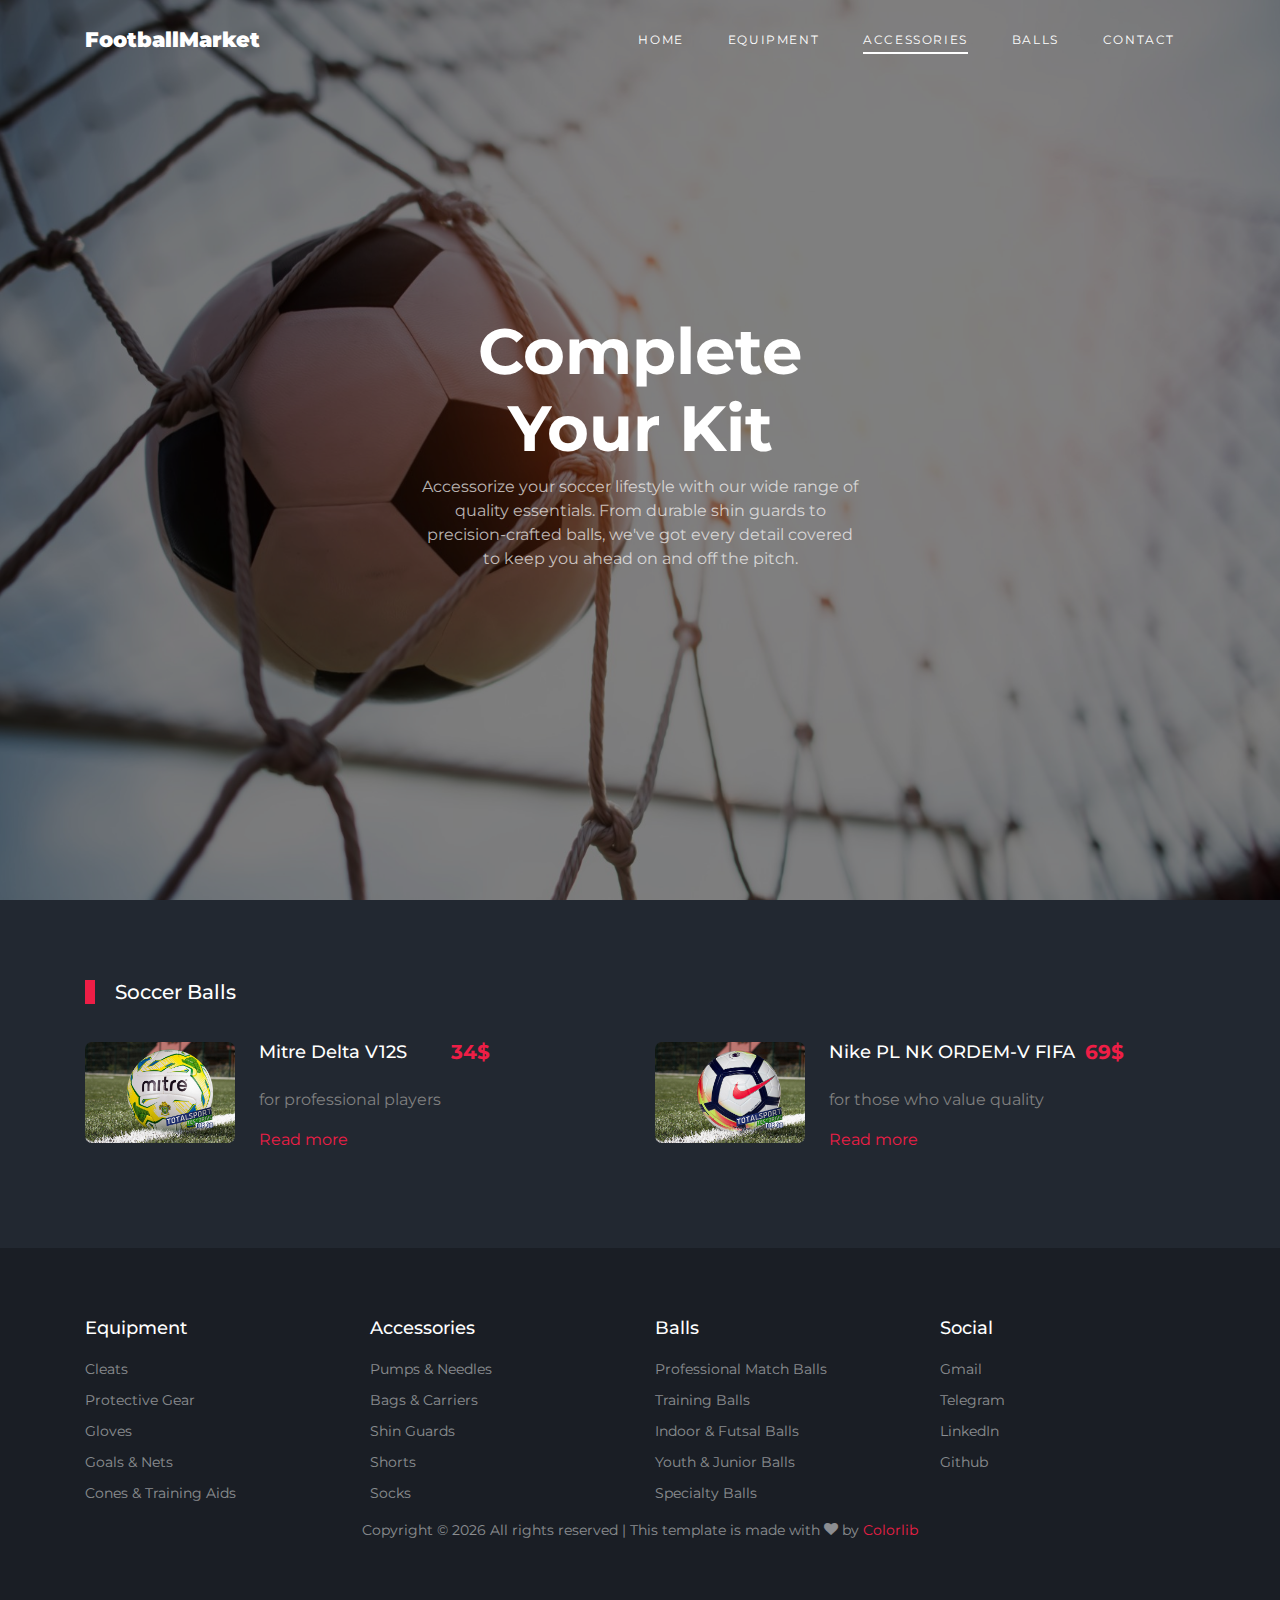
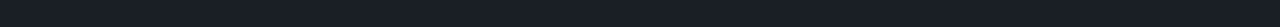
==== commit 1ffef384: "added prices" ====
--- a/accessories.html
+++ b/accessories.html
@@ -20,7 +20,15 @@
             <span class="icon-close2 js-menu-toggle"></span>
           </div>
         </div>
-        <div class="site-mobile-menu-body"></div>
+        <div class="site-mobile-menu-body">
+          <ul class="site-nav-wrap">
+            <li class="active"><a href="index.html" class="nav-link">Home</a></li>
+            <li><a href="equipment.html" class="nav-link">Equipment</a></li>
+            <li><a href="accessories.html" class="nav-link">Accessories</a></li>
+            <li><a href="balls.html" class="nav-link">Balls</a></li>
+            <li><a href="contact.html" class="nav-link">Contact</a></li>
+          </ul>
+        </div>
       </div>
 
 
@@ -75,31 +83,33 @@
           <div class="col-lg-6">
             <div class="custom-media d-flex">
               <div class="img mr-4">
-                <a href="/balls.html">
+                <a href="balls.html">
                   <img src="images/balls/7.jpg" alt="Image" class="img-fluid">
                 </a>
               </div>
               <div class="text">
-                <h3 class="mb-4"><a href="/balls.html">Mitre Delta V12S</a></h3>
+                <h3 class="mb-4"><a href="balls.html">Mitre Delta V12S</a></h3>
                 <p>for professional players
                 </p>
-                <p><a href="/balls.html">Read more</a></p>
+                <p><a href="balls.html">Read more</a></p>
               </div>
+              <p class="down-price">34$</p>
             </div>
           </div>
           <div class="col-lg-6">
             <div class="custom-media d-flex">
               <div class="img mr-4">
-                <a href="/balls.html">
+                <a href="balls.html">
                   <img src="images/balls/5.jpg" alt="Image" class="img-fluid">
                 </a>
               </div>
               <div class="text">
-                <h3 class="mb-4"><a href="/balls.html">Nike PL NK ORDEM-V FIFA</a></h3>
+                <h3 class="mb-4"><a href="balls.html">Nike PL NK ORDEM-V FIFA</a></h3>
                 <p>for those who value quality
                 </p>
-                <p><a href="/balls.html">Read more</a></p>
+                <p><a href="balls.html">Read more</a></p>
               </div>
+              <p class="down-price">69$</p>
             </div>
           </div>
         </div>
@@ -174,5 +184,6 @@
         </div>
       </footer>
     </div>
+    <script src="./menu-toggle.js"></script>
   </body>
 </html>--- a/css/style.css
+++ b/css/style.css
@@ -278,7 +278,7 @@
   width: 300px;
   position: fixed;
   right: 0;
-  z-index: 2000;
+  z-index: 3000;
   padding-top: 20px;
   background: #fff;
   height: calc(100vh);
@@ -290,6 +290,12 @@
   -webkit-transition: .3s all ease-in-out;
   -o-transition: .3s all ease-in-out;
   transition: .3s all ease-in-out
+}
+
+.site-mobile-menu.active {
+  -webkit-transform: translateX(0%);
+  -ms-transform: translateX(0%);
+  transform: translateX(0%);
 }
 
 .site-mobile-menu .site-mobile-menu-header {
@@ -2579,7 +2585,9 @@
 }
 
 .mb-4 {
-  margin-bottom: 1.5rem !important
+  display: flex;
+  justify-content: space-between;
+  margin-bottom: 1.5rem !important;
 }
 
 .ml-4,
@@ -3246,6 +3254,31 @@
 
 .text-white-50 {
   color: rgba(255, 255, 255, .5) !important
+}
+
+.home-price {
+  display: inline;
+  position: absolute;
+  right: 0;
+  bottom: -40px;
+  font-weight: 700;
+  font-size: 25px;
+  color: #ee1e46;
+}
+
+.down-price {
+  margin-left: 10px;
+  line-height: 1;
+  font-weight: 700;
+  font-size: 20px;
+  color: #ee1e46;
+}
+
+.ball-price {
+  line-height: 1;
+  font-weight: 700;
+  font-size: 20px;
+  color: #ee1e46;
 }
 
 @media print {
@@ -3293,4 +3326,4 @@
   .navbar {
     display: none
   }
-}+}
